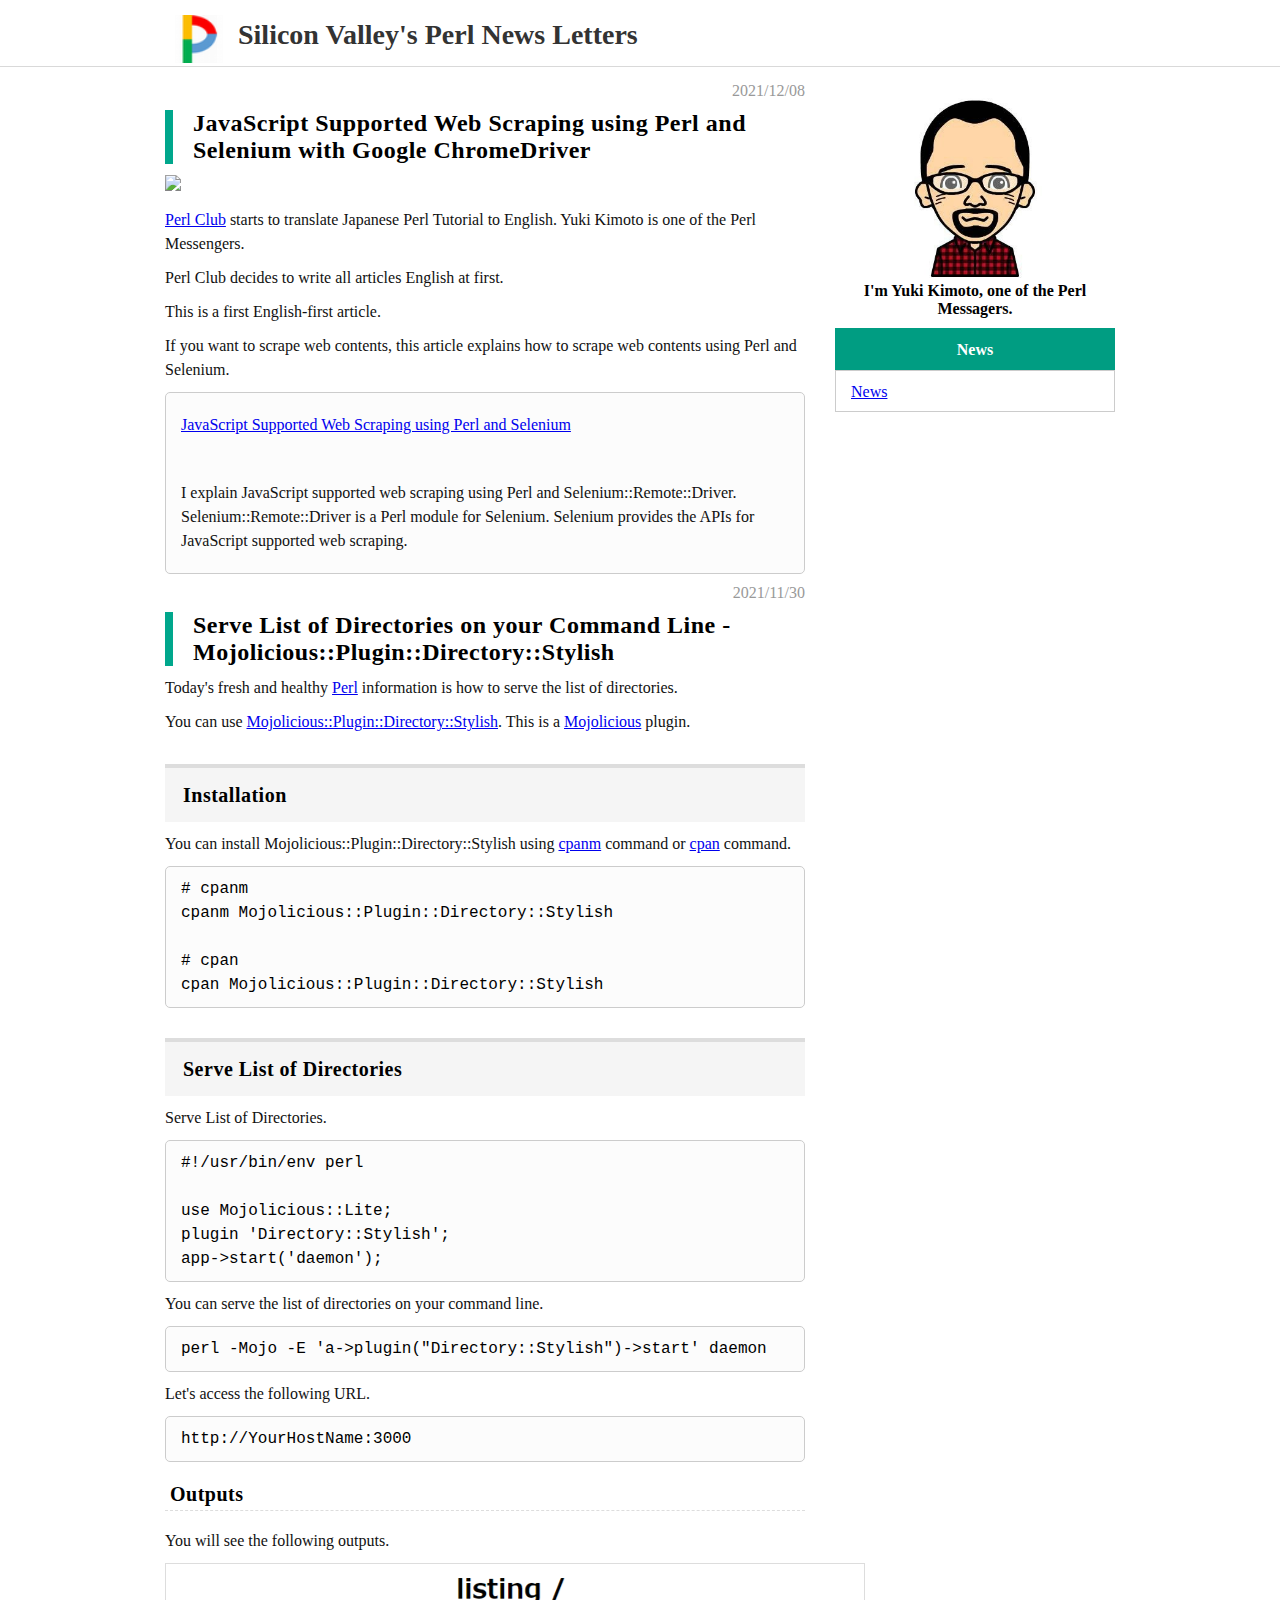
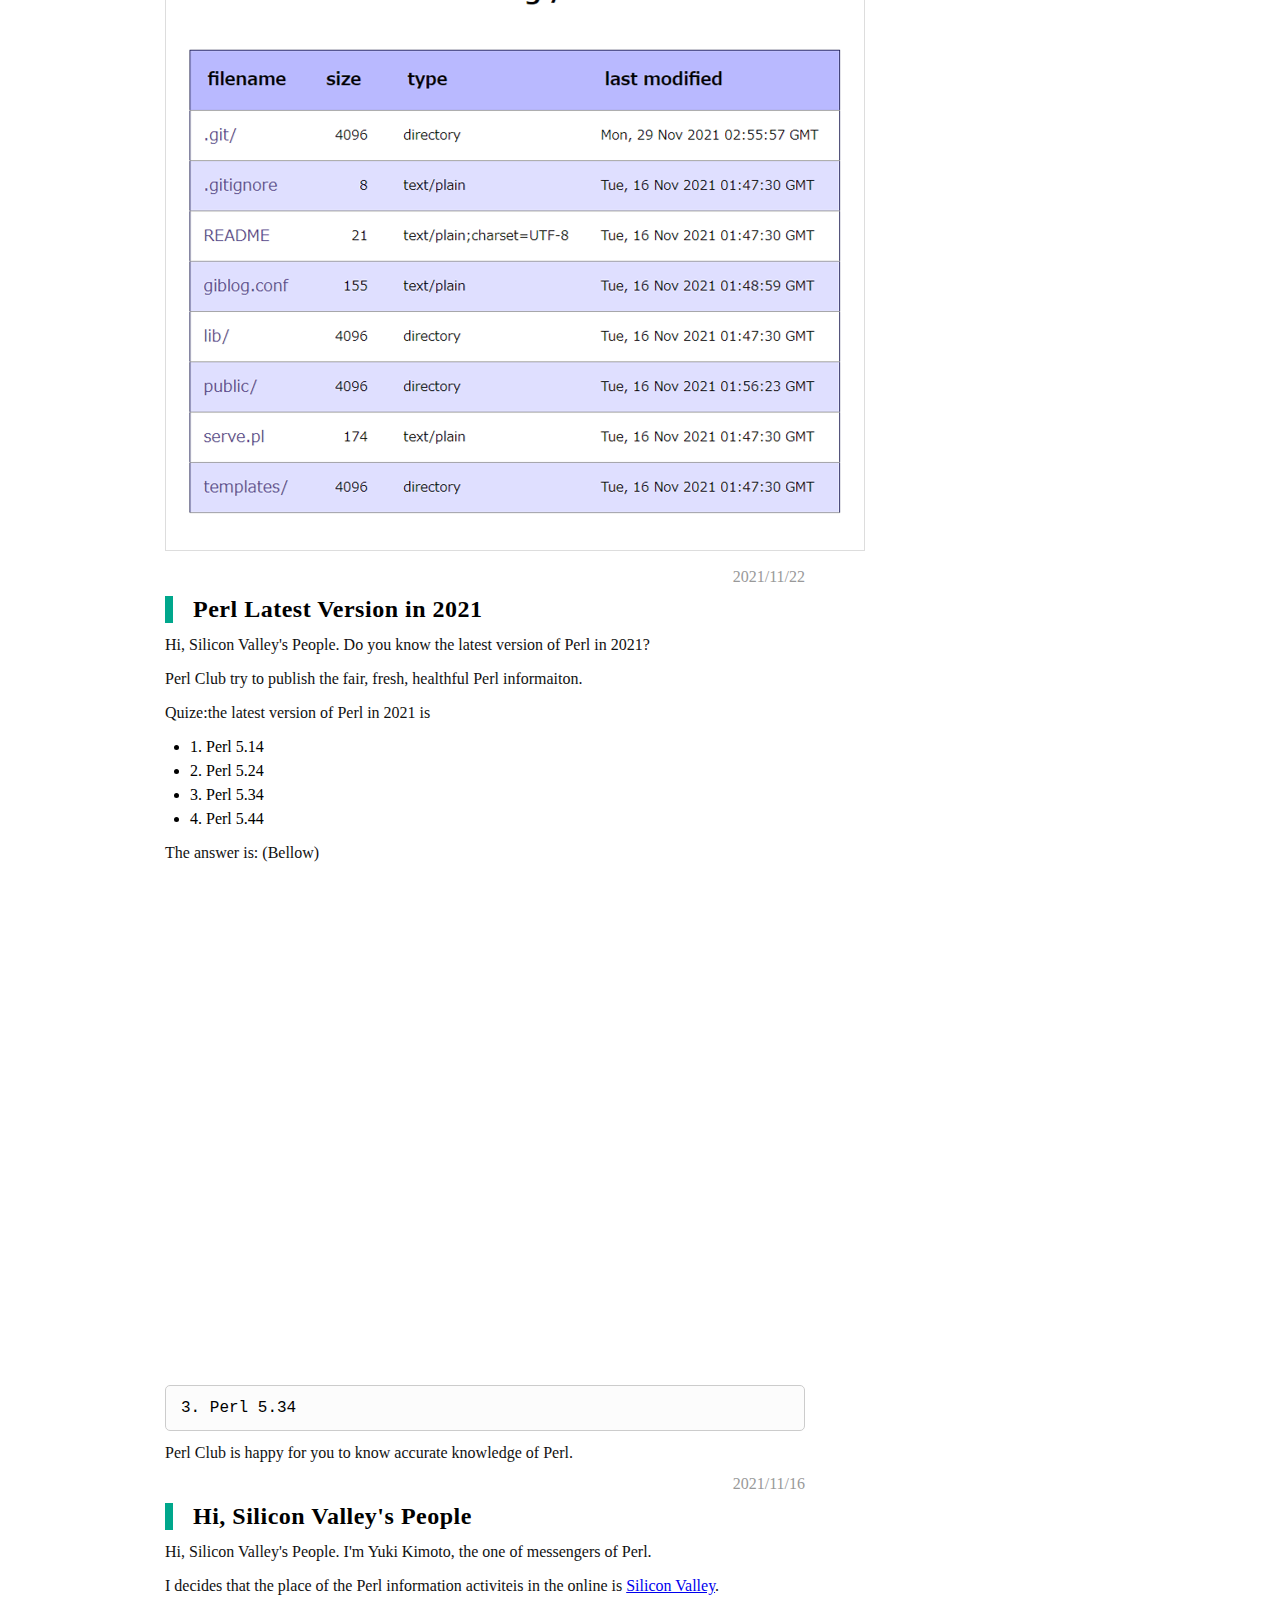
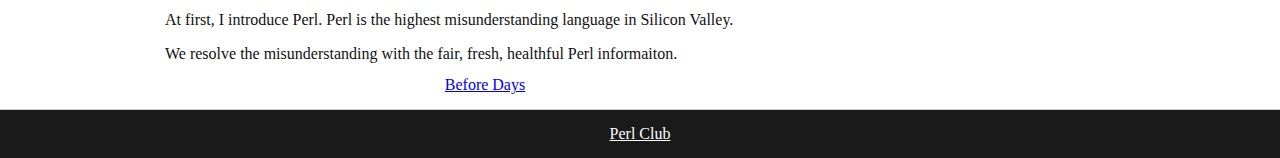
==== index.html @ 7b980358 ""Published by Giblog at 2021-12-08 11:29:55"" ====
<!DOCTYPE html>
<html>
  <head>
    <!-- meta -->
<meta charset="UTF-8">
<meta name="viewport" content="width=device-width,initial-scale=1.0,minimum-scale=1.0">
<link rel="icon" type="image/x-icon" href="/images/siliconvalley_logo.png">
<link rel="stylesheet" type="text/css" href="/css/common.css">

<!-- Global site tag (gtag.js) - Google Analytics -->
<script async src="https://www.googletagmanager.com/gtag/js?id=G-SDHRVPJTWN"></script>
<script>
  window.dataLayer = window.dataLayer || [];
  function gtag(){dataLayer.push(arguments);}
  gtag('js', new Date());

  gtag('config', 'G-SDHRVPJTWN');
</script>

<title>Silicon Valley's Perl News Letters</title>
<meta name="description" content="Site description">
  </head>
  <body>
    <div class="container">
      <div class="header">
        <!-- header -->
<div class="main">
  <h1>
    <a href="/">Silicon Valley's Perl News Letters</a>
  </h1>
</div>

      </div>
      <div class="main">
        <div class="content">
          <div class="entry">
  <div class="top">
    
  </div>
  <div class="middle">
    <div class="day">2021/12/08</div>
<h2><a href="/blog/20211208112204.html">JavaScript Supported Web Scraping using Perl and Selenium with Google ChromeDriver</a></h2>
<p>
  <img src="https://perlclub.net/images/corporate/perl_club_company_logo.png">
</p>
<p>
  <a href="https://perlclub.net/en">Perl Club</a> starts to translate Japanese Perl Tutorial to English. Yuki Kimoto is one of the Perl Messengers.
</p>
<p>
  Perl Club decides to write all articles English at first.
</p>
<p>
  This is a first English-first article. 
</p>
<p>
  If you want to scrape web contents, this article explains how to scrape web contents using Perl and Selenium.
</p>
<blockquote>
<p>
  <a href="https://en.perlzemi.com/blog/20211119124656.html">JavaScript Supported Web Scraping using Perl and Selenium</a>
</p>
<p>
  <br>
</p>
<p>
  I explain JavaScript supported web scraping using Perl and Selenium::Remote::Driver. Selenium::Remote::Driver is a Perl module for Selenium. Selenium provides the APIs for JavaScript supported web scraping.
</p>
</blockquote>


  </div>
  <div class="bottom">
    
  </div>
</div>

<div class="entry">
  <div class="top">
    
  </div>
  <div class="middle">
    <div class="day">2021/11/30</div>
<h2><a href="/blog/20211130104741.html">Serve List of Directories on your Command Line - Mojolicious::Plugin::Directory::Stylish</a></h2>
<p>
  Today's fresh and healthy <a href="https://en.perlzemi.com">Perl</a> information is how to serve the list of directories.
</p>
<p>
  You can use <a href="https://metacpan.org/pod/Mojolicious::Plugin::Directory::Stylish">Mojolicious::Plugin::Directory::Stylish</a>. This is a <a href="https://en.mojolicious.perlzemi.com/">Mojolicious</a> plugin.
</p>
<h3>Installation</h3>
<p>
  You can install Mojolicious::Plugin::Directory::Stylish using <a href="https://en.perlzemi.com/blog/20101027127859.html">cpanm</a> command or <a href="https://en.perlzemi.com/blog/20100504127089.html">cpan</a> command.
</p>
<pre>
# cpanm
cpanm Mojolicious::Plugin::Directory::Stylish

# cpan
cpan Mojolicious::Plugin::Directory::Stylish
</pre>
<h3>Serve List of Directories</h3>
<p>
  Serve List of Directories.
</p>
<pre>
#!/usr/bin/env perl

use Mojolicious::Lite;
plugin 'Directory::Stylish';
app-&gt;start('daemon');
</pre>
<p>
  You can serve the list of directories on your command line.
</p>
<pre>
perl -Mojo -E 'a-&gt;plugin("Directory::Stylish")-&gt;start' daemon
</pre>
<p>
  Let's access the following URL.
</p>
<pre>
http://YourHostName:3000
</pre>
<h4>Outputs</h4>
<p>
  You will see the following outputs.
</p>
<p>
  <img src="/images/mojolicious_plugin_directory_stylish.png" style="border:1px solid #ddd">
</p>


  </div>
  <div class="bottom">
    
  </div>
</div>

<div class="entry">
  <div class="top">
    
  </div>
  <div class="middle">
    <div class="day">2021/11/22</div>
<h2><a href="/blog/20211122154818.html">Perl Latest Version in 2021</a></h2>
<p>
  Hi, Silicon Valley's People. Do you know the latest version of Perl in 2021?
</p>
<p>
  Perl Club try to publish the fair, fresh, healthful Perl informaiton.
</p>
<p>
  Quize:the latest version of Perl in 2021 is
</p>
<ul>
  <li>1. Perl 5.14</li>
  <li>2. Perl 5.24</li>
  <li>3. Perl 5.34</li>
  <li>4. Perl 5.44</li>
</ul>
<p>
  The answer is: (Bellow)
</p>
<div style="height:500px">
</div>
<pre>
3. Perl 5.34
</pre>
<p>
  Perl Club is happy for you to know accurate knowledge of Perl.
</p>


  </div>
  <div class="bottom">
    
  </div>
</div>

<div class="entry">
  <div class="top">
    
  </div>
  <div class="middle">
    <div class="day">2021/11/16</div>
<h2><a href="/blog/20211116104914.html">Hi, Silicon Valley's People</a></h2>
<p>
  Hi, Silicon Valley's People. I'm Yuki Kimoto, the one of messengers of Perl.
</p>
<p>
  I decides that the place of the Perl information activiteis in the online is <a href="https://en.wikipedia.org/wiki/Silicon_Valley">Silicon Valley</a>.
</p>
<p>
  At first, I introduce Perl. Perl is the highest misunderstanding language in Silicon Valley.
</p>
<p>
  We resolve the misunderstanding with the fair, fresh, healthful Perl informaiton.
</p>


  </div>
  <div class="bottom">
    
  </div>
</div>

<div class="before-days"><a href="/list.html">Before Days</a></div>
        </div>
        <div class="side">
          <!-- side -->
<div style="text-align:center">
  <img src="/images/kimoto.jpg" style="width:180px;">
  <div style="font-weight:bold;margin-bottom:10px;">
    I'm Yuki Kimoto, one of the Perl Messagers.
  </div>
</div>

<div class="side_list">
  <div class="side_list_title">
    News
  </div>
  <ul>
    <li><a href="/list.html">News</a></li>
  </ul>
</div>


        </div>
      </div>
      <div class="footer">
        <div class="perlri_link">
  <a rel="nofollow" href="https://perlclub.net/en">Perl Club</a>
</div>

      </div>
    </div>
  </body>
</html>
---- css/common.css ----
/* Default settings */
  
  /* all */
  * {
    margin:0;
    padding:0;
    box-sizing: border-box;
    -webkit-text-size-adjust:100%;
  }
  a, a:visited {
    color:#0000EE;
  }
  
  /* header */
  .header {
    margin:0 auto;
    background:#fff;
    margin-bottom:15px;
    border-bottom:1px solid #D9D9D9;
  }
  
  /* footer */
  .footer {
    background:#1A1A1A;
    margin-top:15px;
    text-align:center;
    padding:15px 0;
    border-top:1px solid #ccc;
  }
  .footer a, .footer a:visited {
    color:white;
  }
  
  /* container */
  .container {
    background:#F2EFE;
  }
  
  /* main */
  .main {
    max-width:960px;
    width:100%;
    margin: 0 auto;
    padding:0 5px;
  }
  .main:after {
    content:"";
    display:block;
    clear:both;
  }
  
  /* content */
  .content {
    float:left;
    width:calc(100% - 280px - 30px);
  }
  
  /* entry */
  .entry {
    background:white;
    margin-bottom:10px;
  }
  .entry li {
    margin-left:25px;
    line-height:1.5;
  }
  
  /* side */
  .side {
    float:left;
    width:280px;
    margin-left:30px;
    padding-top:16px;
  }
  
  /* tags */
  h1 {
    max-width:1020px;
    width:100%;
    font-size:28px;
    padding:19px 10px 15px 73px;
    background:url(/images/siliconvalley_logo.png) no-repeat 10px 15px;
    background-size:48px;
  }
  h1 a, h1 a:visited {
    color:white;
    text-decoration:none;
    color:#333;
  }
  h2 {
    font-size:24px;
    margin:10px 0;
    padding-left:20px;
    letter-spacing:0.5px;
    border-left:8px solid #00A78C;
  }
  h2 a, h2 a:visited {
    text-decoration:none;
    color:#000;
  }
  h3 {
    font-size:20px;
    border-top:4px solid #ddd;
    padding:16px 0px 15px 18px;
    letter-spacing:0.5px;
    margin:15px 0 10px 0;
    background:#F5F5F5;
    margin-top:30px;
  }
  h4 {
    font-size:20px;
    font-weight:bold;
    padding:6px 0px 4px 5px;
    letter-spacing:0.5px;
    margin:15px 0 18px 0;
    border-bottom:dashed 1px #ddd;
  }
  p {
    font-size:16px;
    color:#111;
    margin:10px 0;
    line-height:1.5;
  }
  pre {
    font-size:16px;
    background:#FCFCFC;
    border:1px solid #CCCCCC;
    border-radius:5px;
    padding:10px 15px;
    margin:10px 0;
    line-height:1.5;
    white-space:pre-wrap;
  }
  blockquote {
    font-size:16px;
    background:#FCFCFC;
    border:1px solid #CCCCCC;
    border-radius:5px;
    padding:10px 15px;
    margin:10px 0;
    line-height:1.5;
  }

  table {
    border-collapse: collapse;
    margin-left:15px;
  }

  table th {
    border:1px solid #ddd;
    padding:7px;
    background:#eee;
    font-weight:bold;
  }

  table td {
    border:1px solid #ddd;
    padding:7px;
  }
  
  /* advanced */
  .day {
    text-align:right;
    color:#999;
  }
  .before-days {
    text-align:center;
  }
  .side_list {
    margin-bottom:30px;
  }
  .side_list_title {
    background:#009D82;
    color:white;
    font-weight:bold;
    padding: 12px 0px 10px 0px;
    text-align:center;
    border:1px solid #009D82;
  }
  .side_list ul {
    border:1px solid #ccc;
  }
  .side_list li {
    list-style:none;
    background:white;
    border-bottom:1px solid #E5E5E5;
    padding:12px 0px 10px 15px;
  }
  .side li:last-child {
    border-bottom:none;
  }

/* Tablet and Smart phone */
@media only screen and (max-width:960px) {
  .content {
    float:none;
    width:97%;
    margin:0 auto;
    margin-bottom:15px;
  }
  .side {
    float:none;
    width:97%;
    margin:0 auto;
  }
}
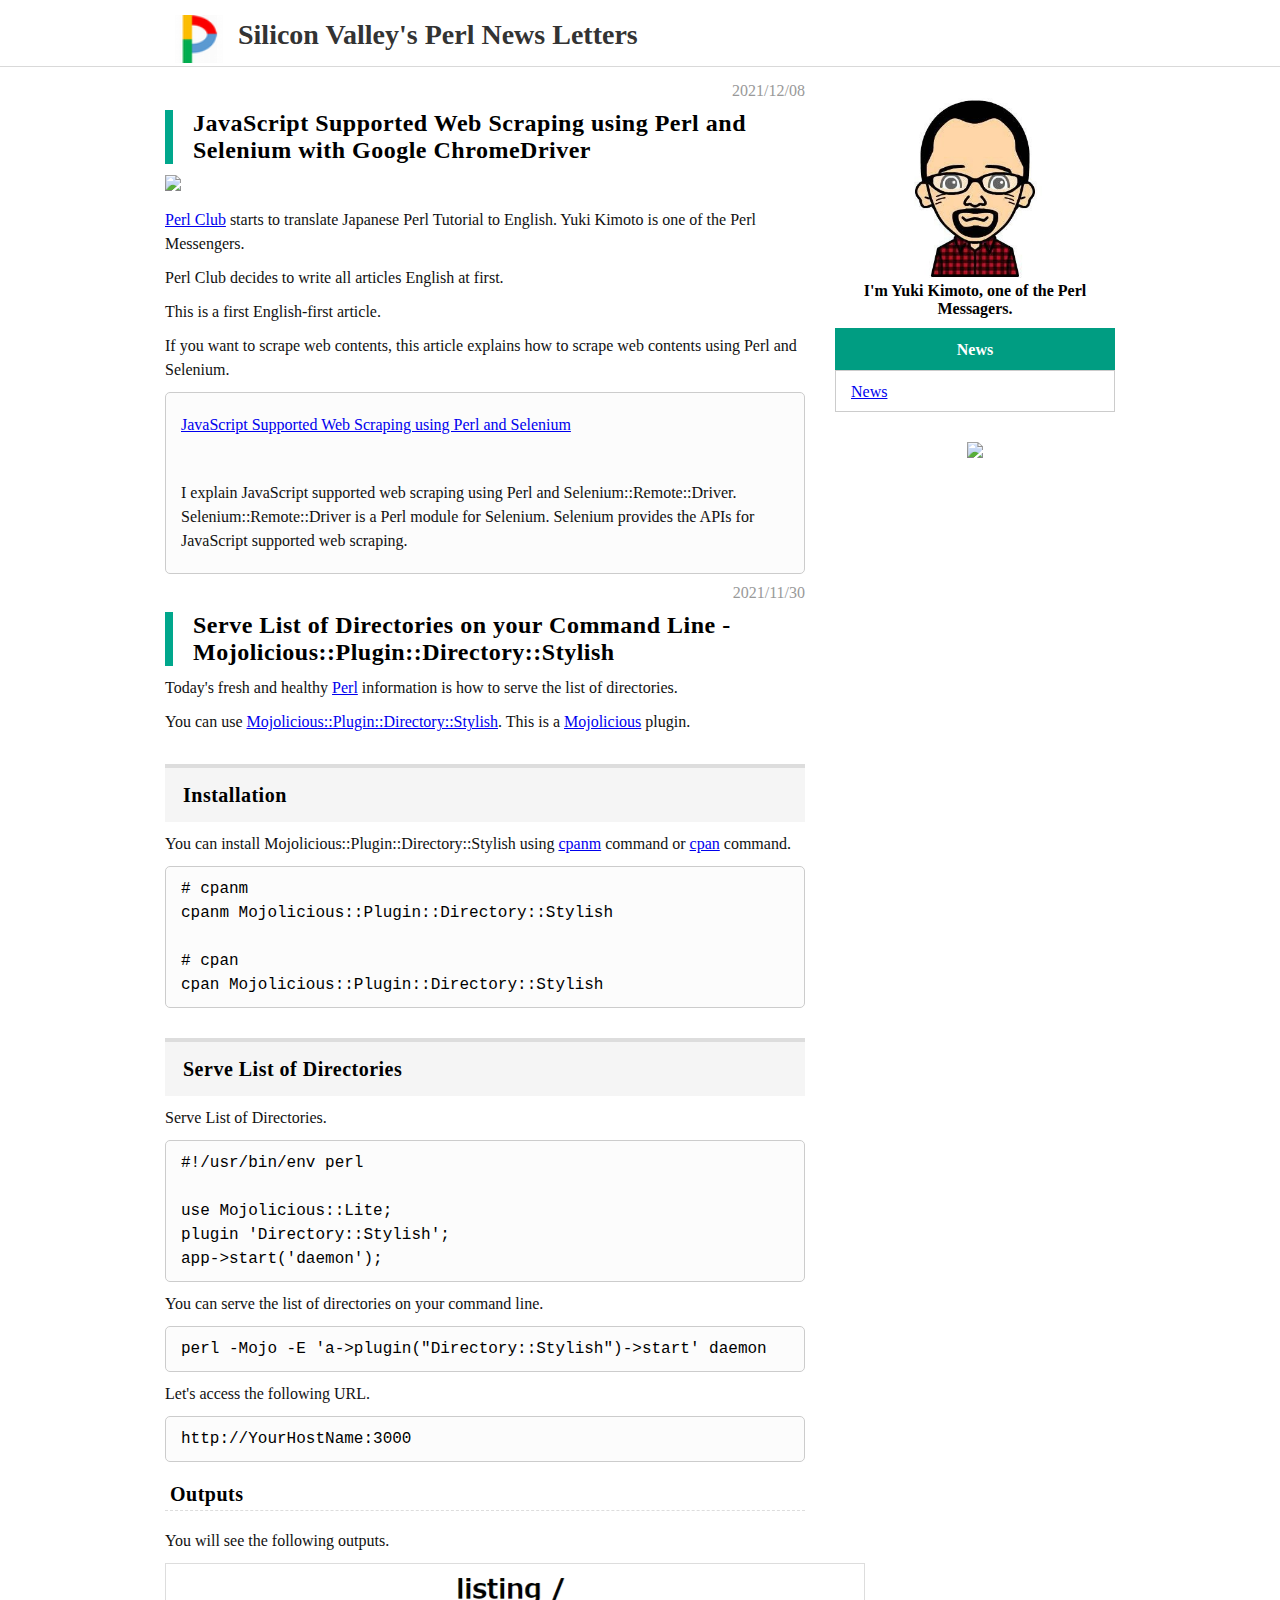
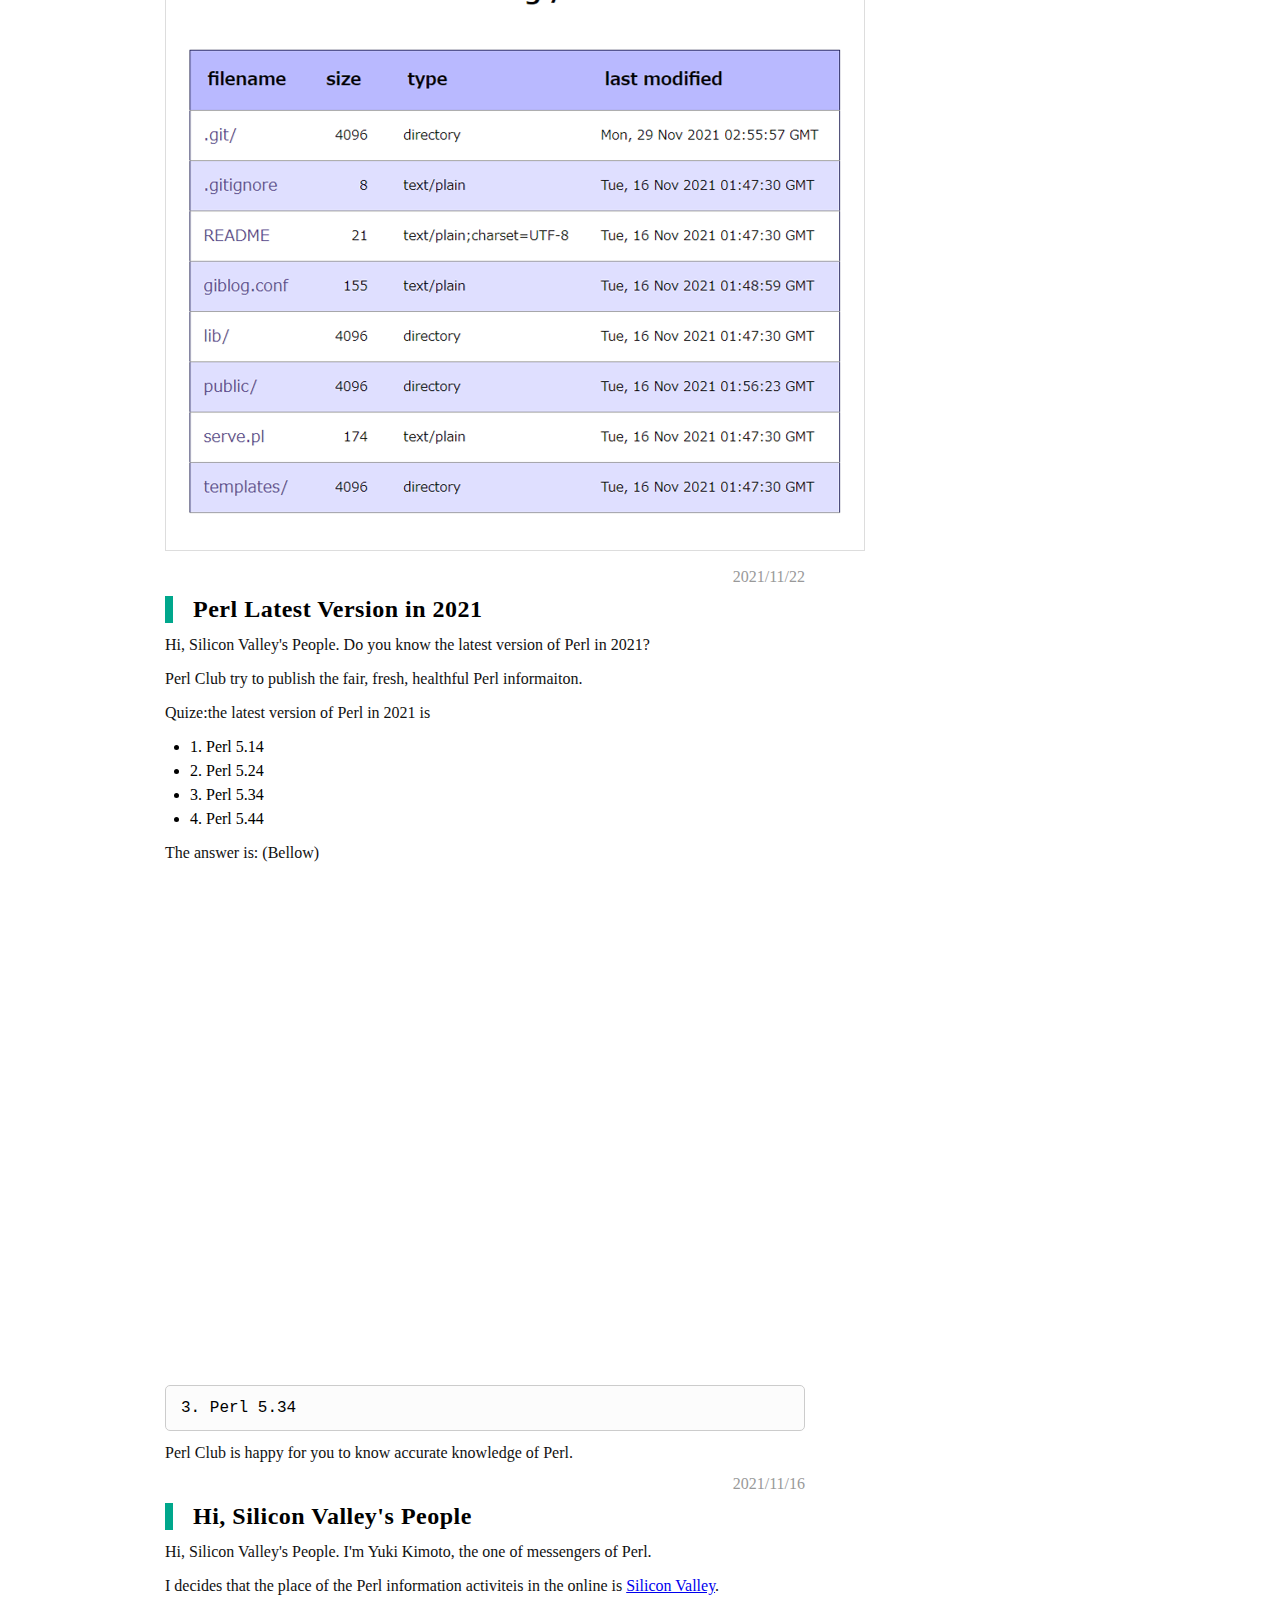
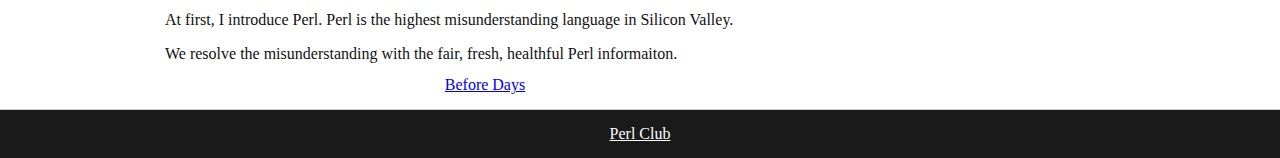
==== commit 2a2f4279: ""Published by Giblog at 2021-12-08 11:34:55"" ====
--- a/index.html
+++ b/index.html
@@ -224,6 +224,11 @@
   </ul>
 </div>
 
+<div style="text-align:center">
+  <div>
+    <a href="https://perlclub.net/en"><img src="https://perlclub.net/images/corporate/perl_club_company_logo.png"></a>
+  </div>
+</div>
 
         </div>
       </div>
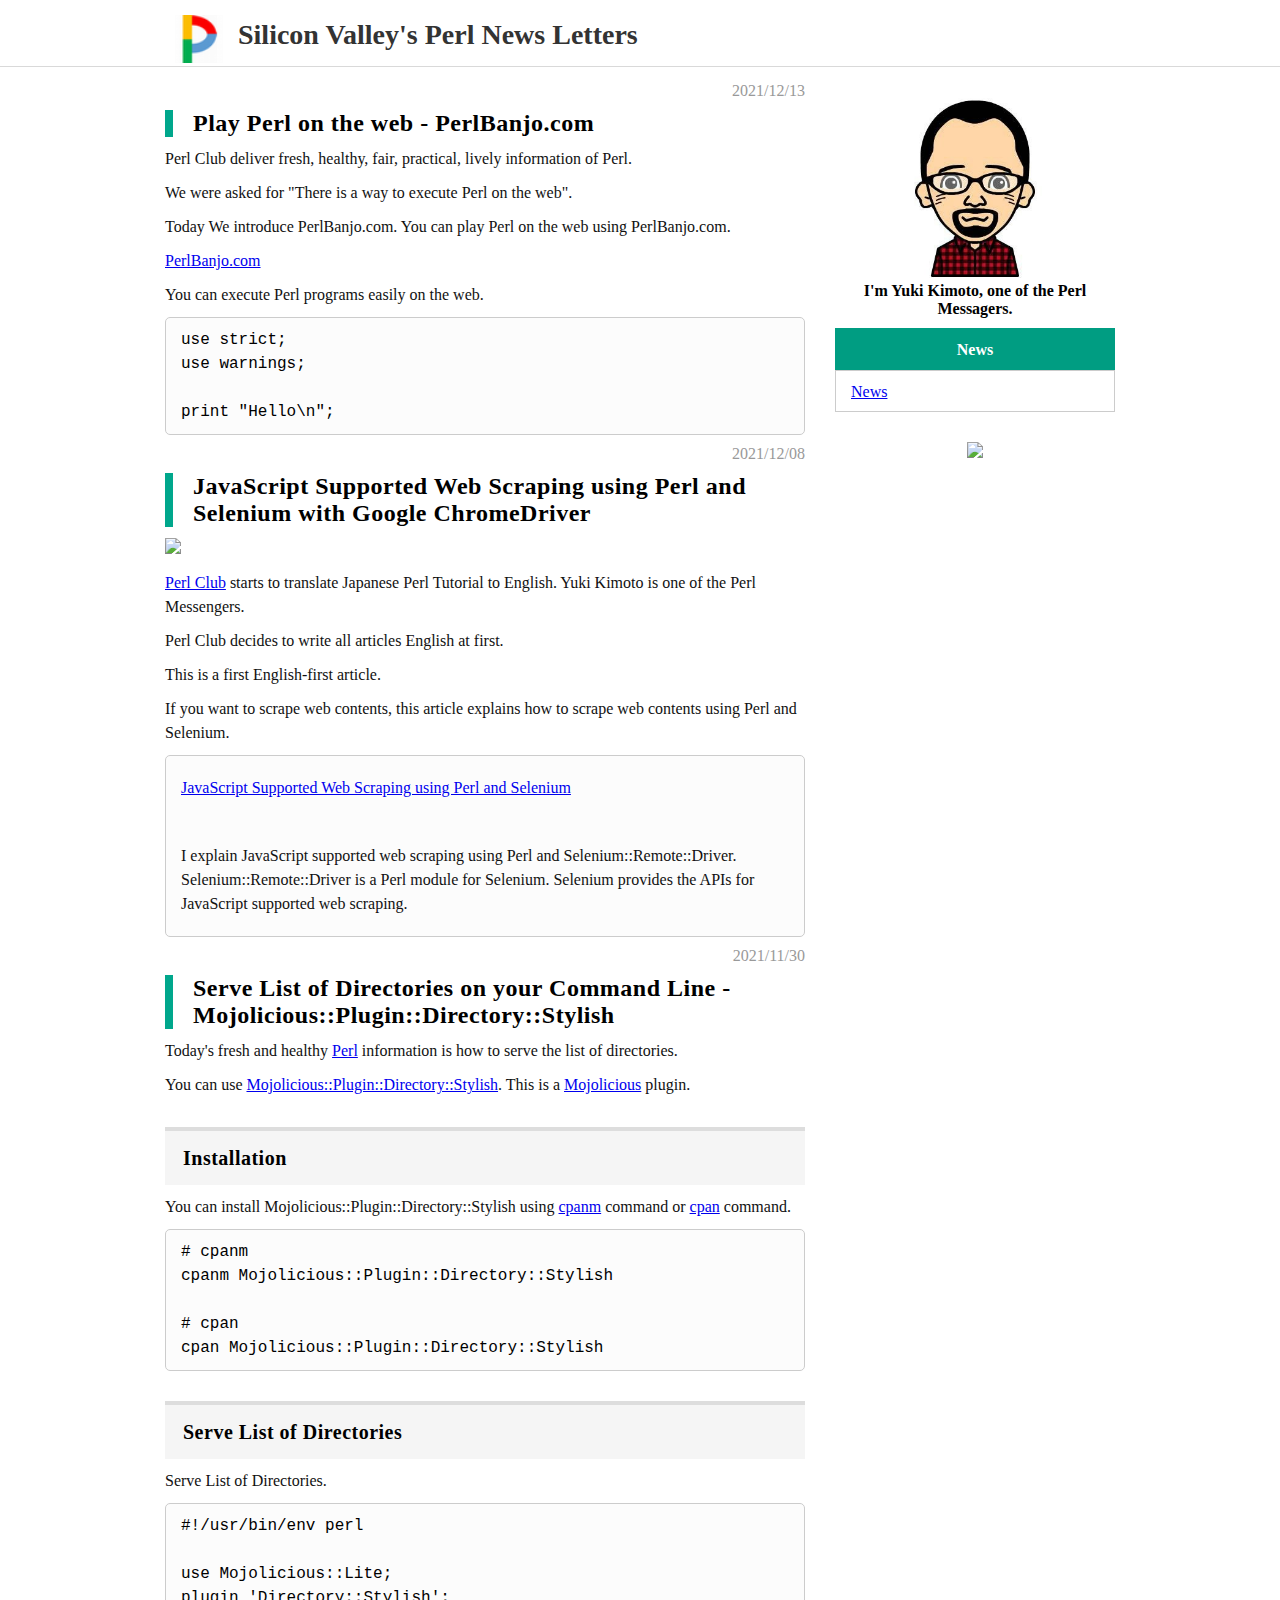
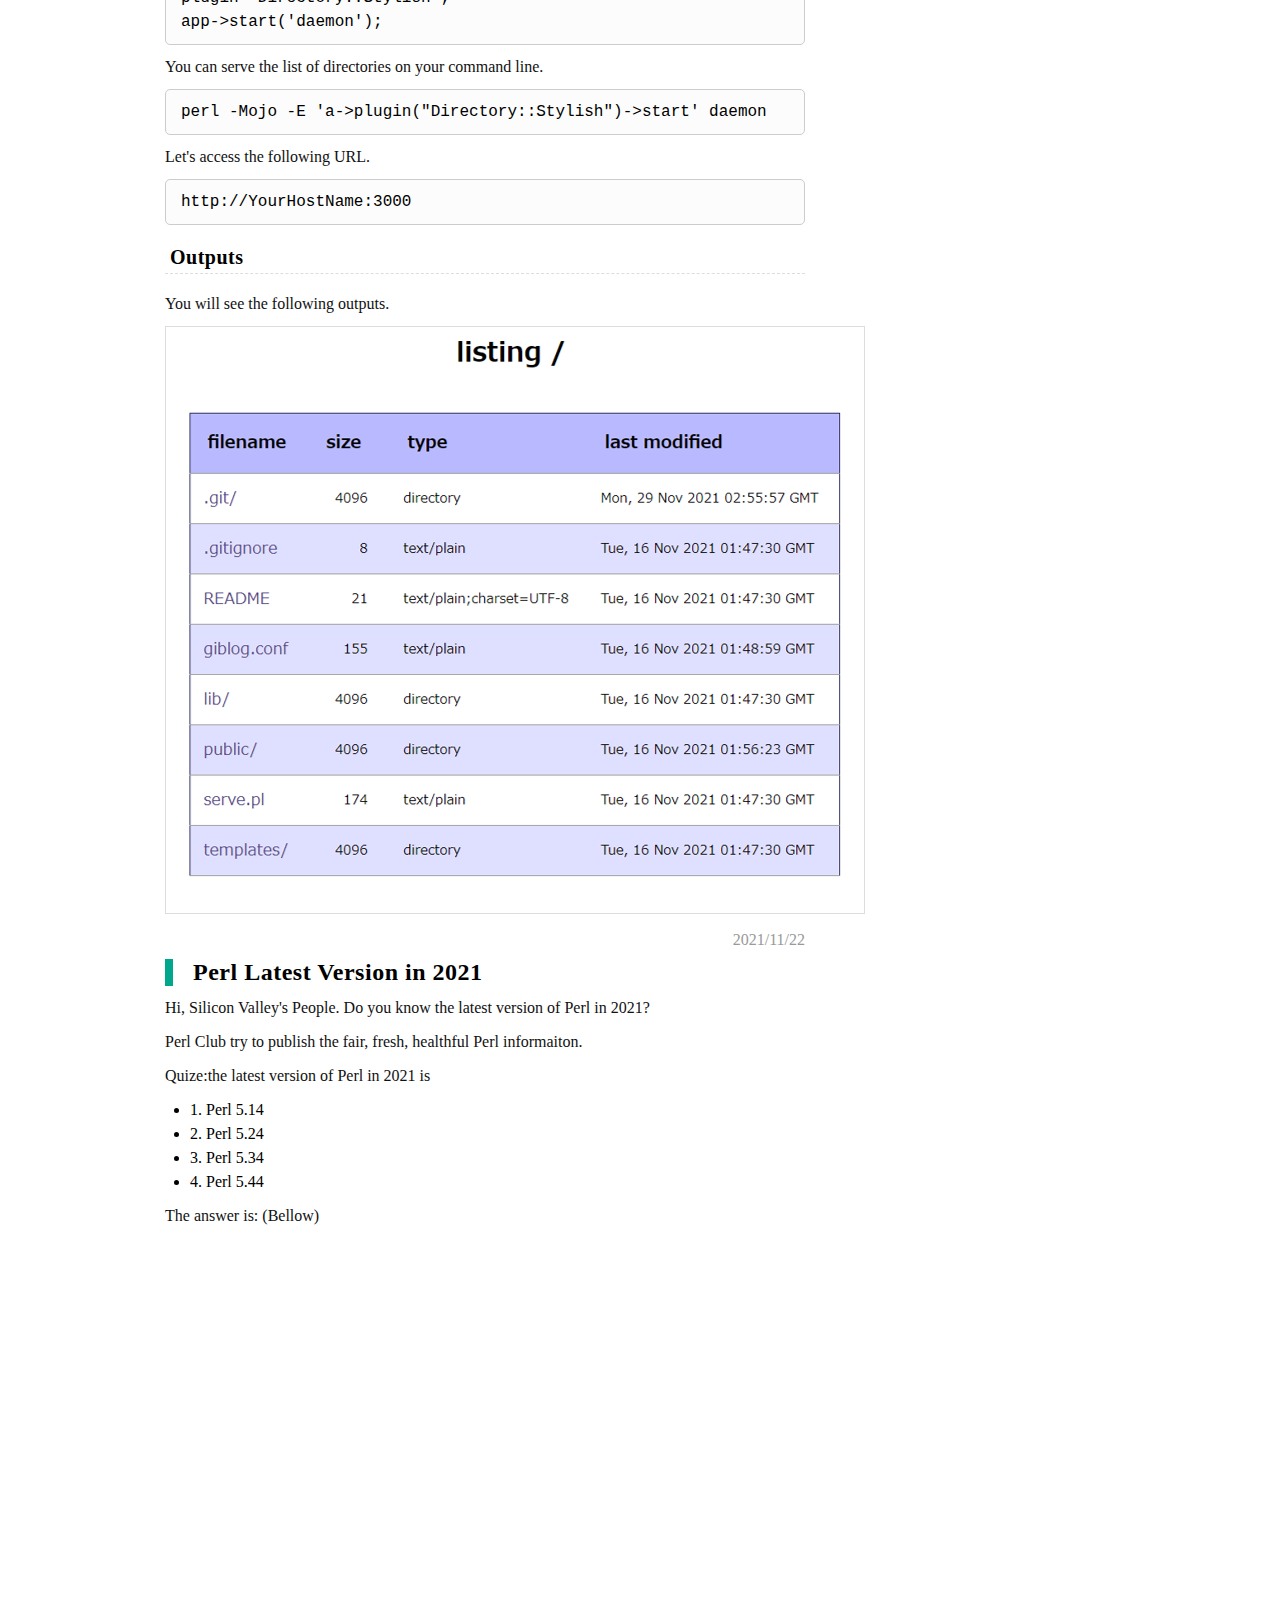
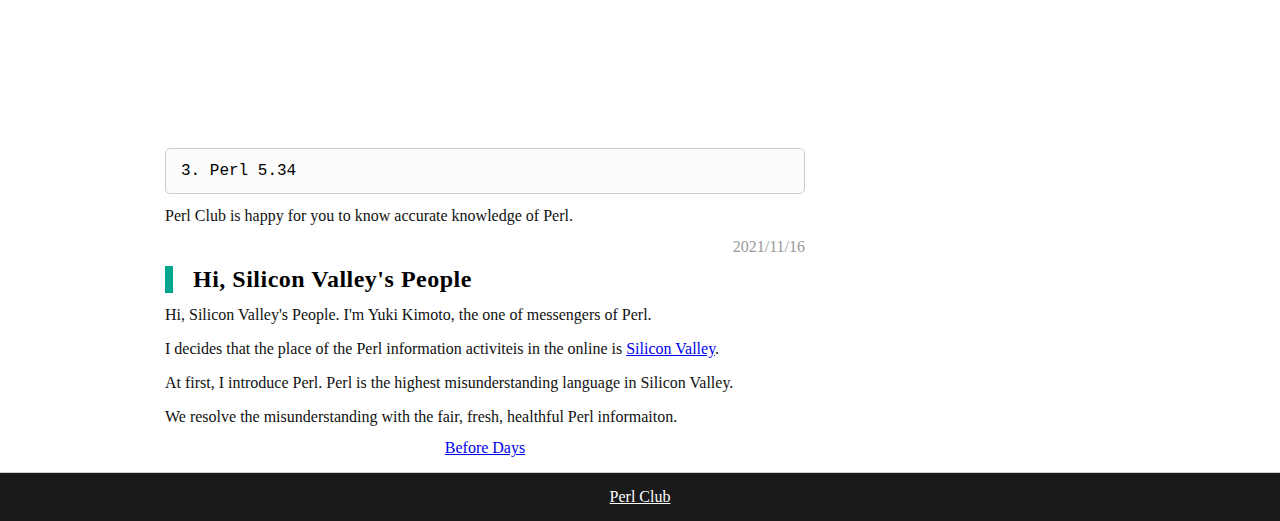
==== commit 0d322cfa: ""Published by Giblog at 2021-12-13 14:08:04"" ====
--- a/index.html
+++ b/index.html
@@ -38,6 +38,42 @@
     
   </div>
   <div class="middle">
+    <div class="day">2021/12/13</div>
+<h2><a href="/blog/20211213135901.html">Play Perl on the web - PerlBanjo.com</a></h2>
+<p>
+  Perl Club deliver fresh, healthy, fair, practical, lively information of Perl.
+</p>
+<p>
+  We were asked for "There is a way to execute Perl on the web".
+</p>
+<p>
+  Today We introduce PerlBanjo.com. You can play Perl on the web using PerlBanjo.com.
+</p>
+<p>
+  <a href="https://perlbanjo.com/">PerlBanjo.com</a>
+</p>
+<p>
+  You can execute Perl programs easily on the web.
+</p>
+<pre>
+use strict;
+use warnings;
+
+print "Hello\n";
+</pre>
+
+
+  </div>
+  <div class="bottom">
+    
+  </div>
+</div>
+
+<div class="entry">
+  <div class="top">
+    
+  </div>
+  <div class="middle">
     <div class="day">2021/12/08</div>
 <h2><a href="/blog/20211208112204.html">JavaScript Supported Web Scraping using Perl and Selenium with Google ChromeDriver</a></h2>
 <p>
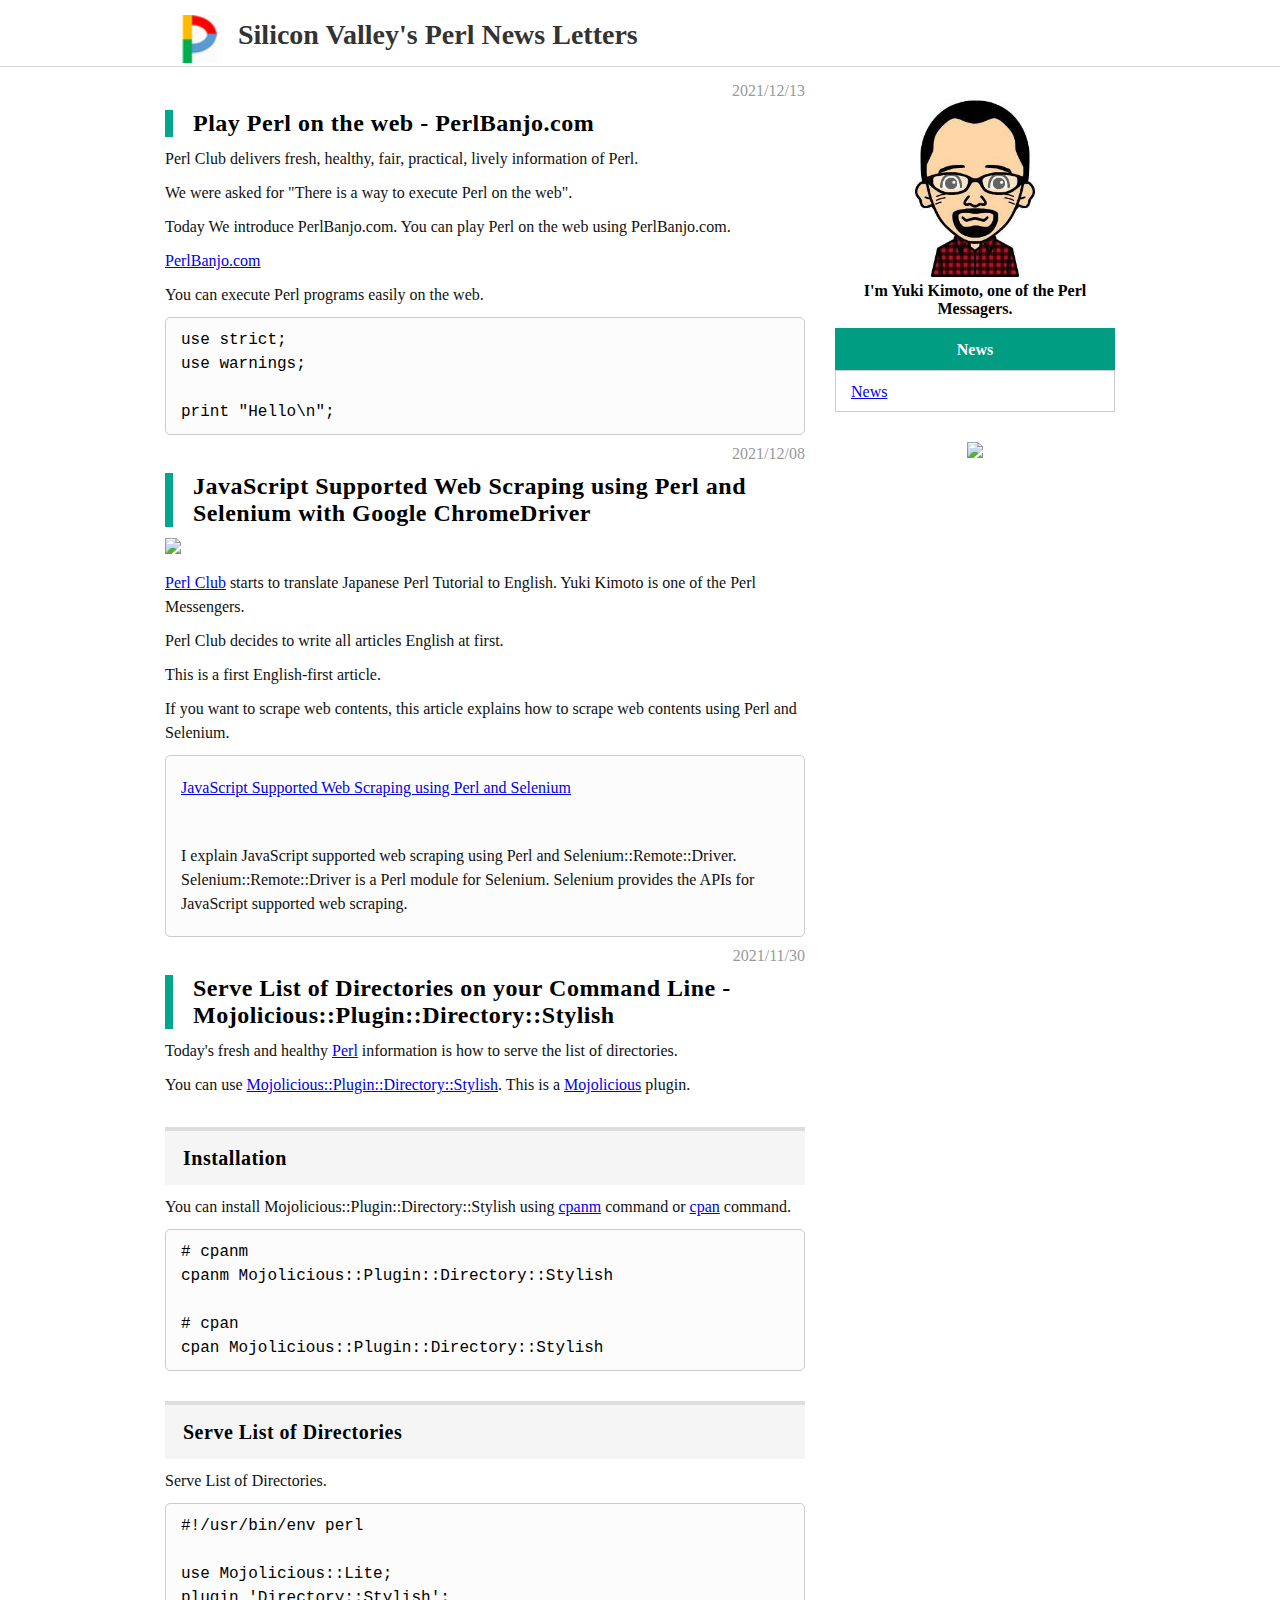
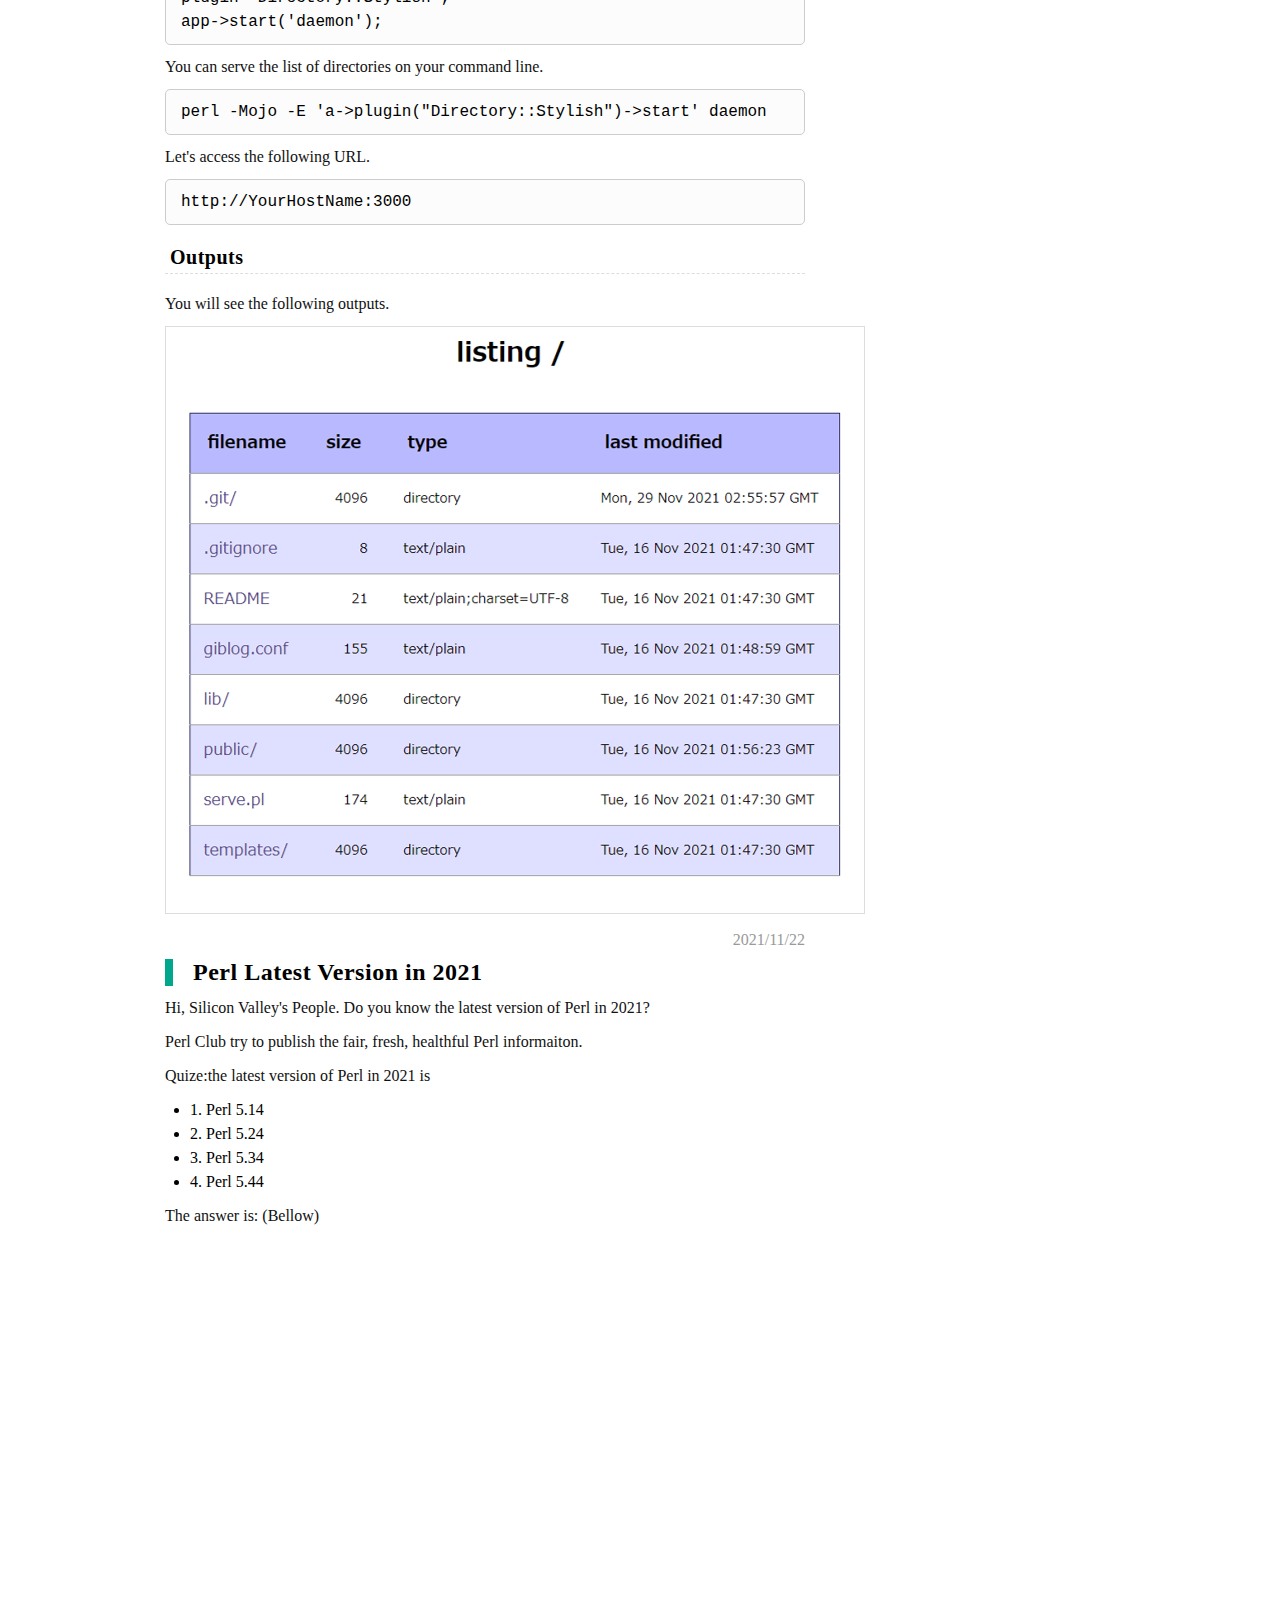
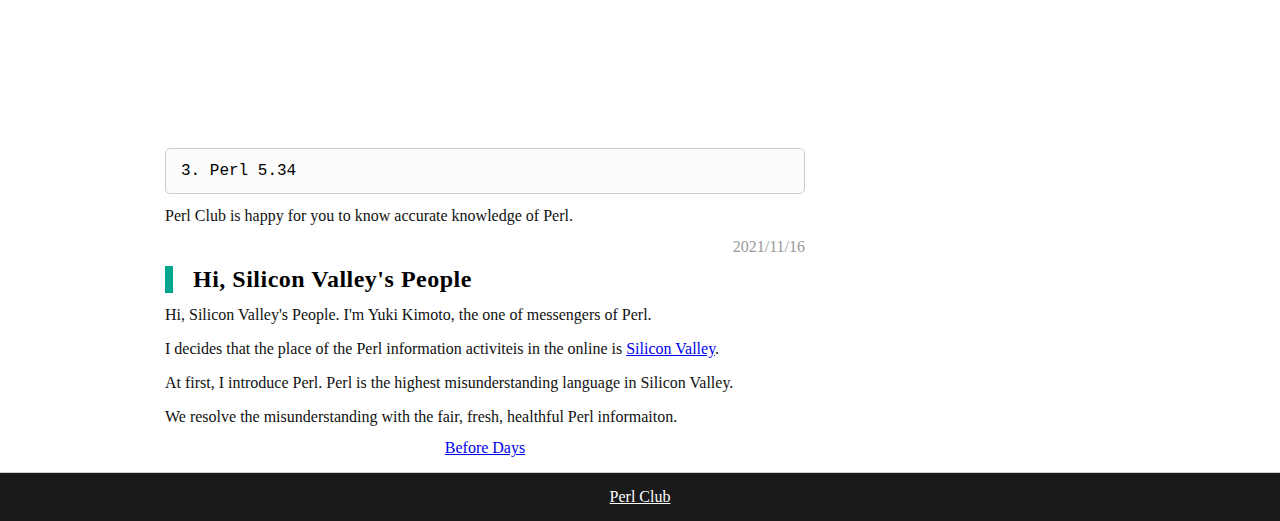
==== commit 01c2a8d1: ""Published by Giblog at 2021-12-13 14:08:45"" ====
--- a/index.html
+++ b/index.html
@@ -41,7 +41,7 @@
     <div class="day">2021/12/13</div>
 <h2><a href="/blog/20211213135901.html">Play Perl on the web - PerlBanjo.com</a></h2>
 <p>
-  Perl Club deliver fresh, healthy, fair, practical, lively information of Perl.
+  Perl Club delivers fresh, healthy, fair, practical, lively information of Perl.
 </p>
 <p>
   We were asked for "There is a way to execute Perl on the web".
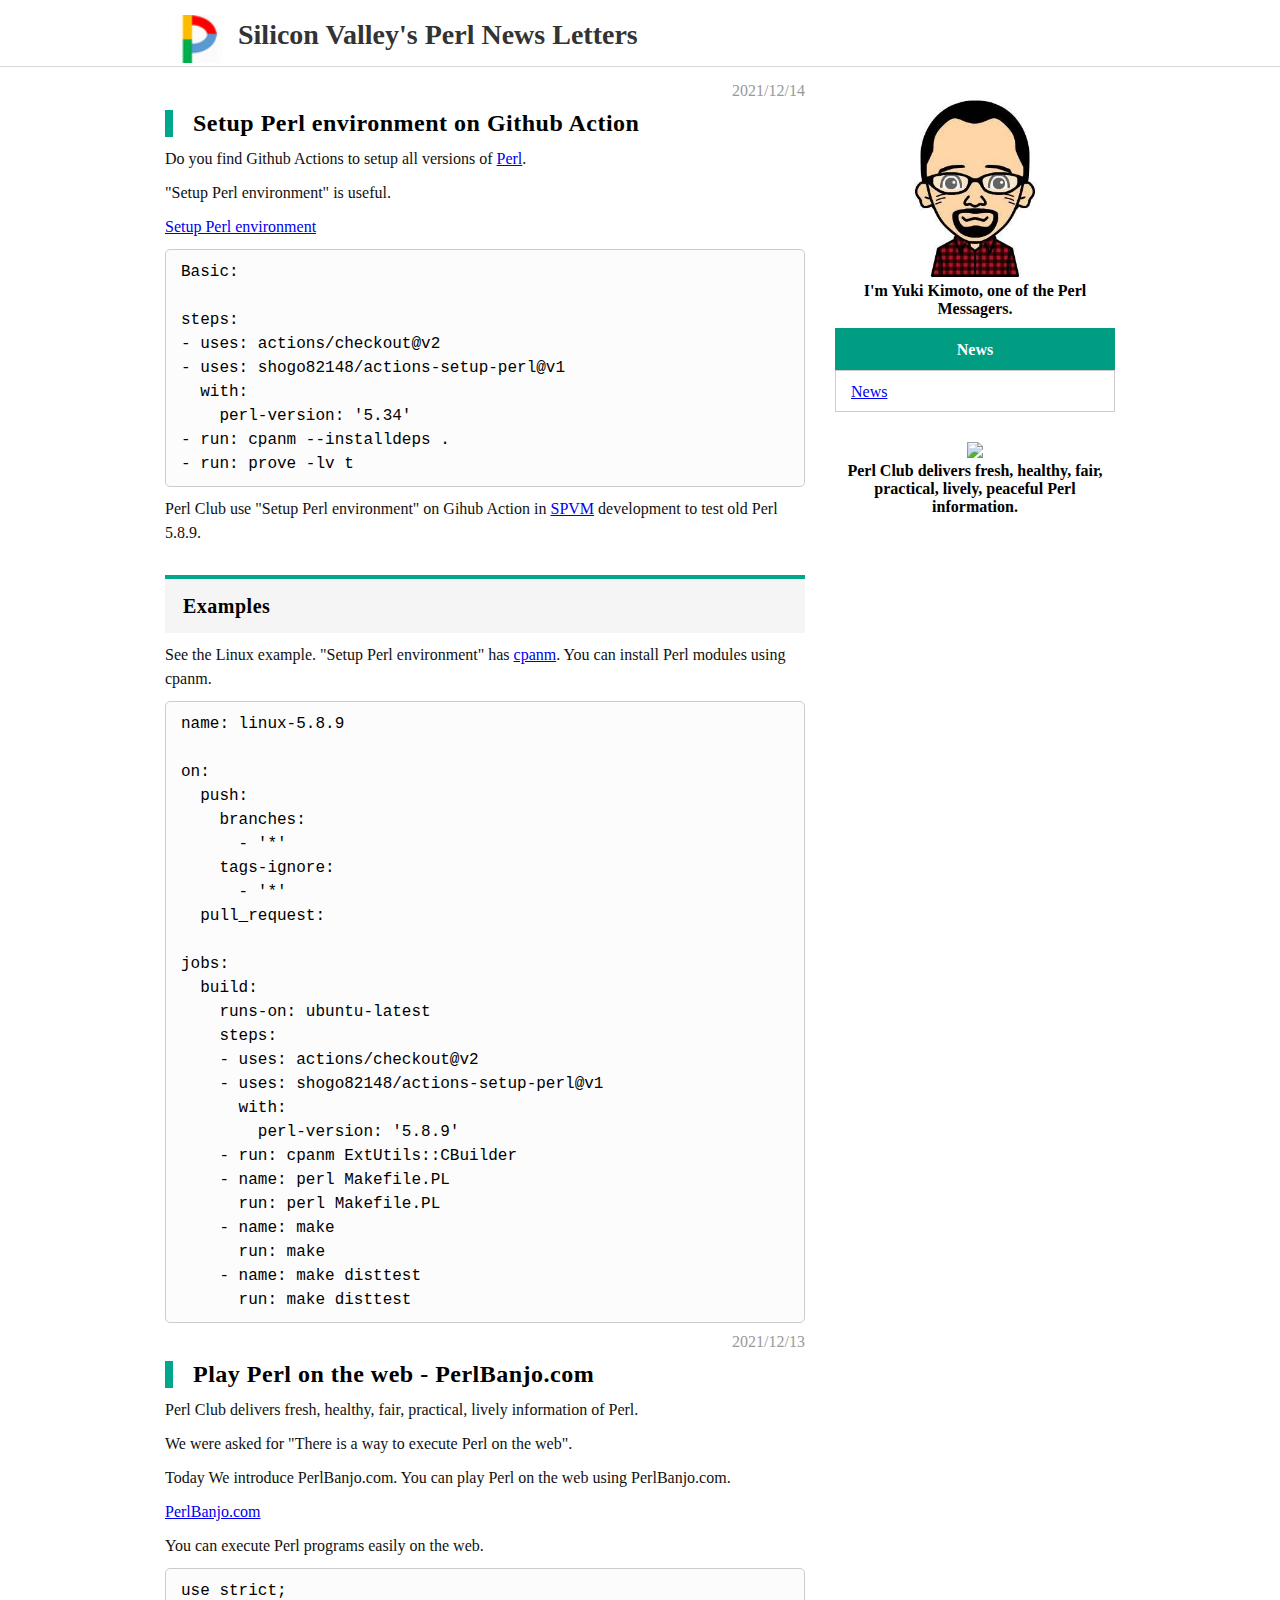
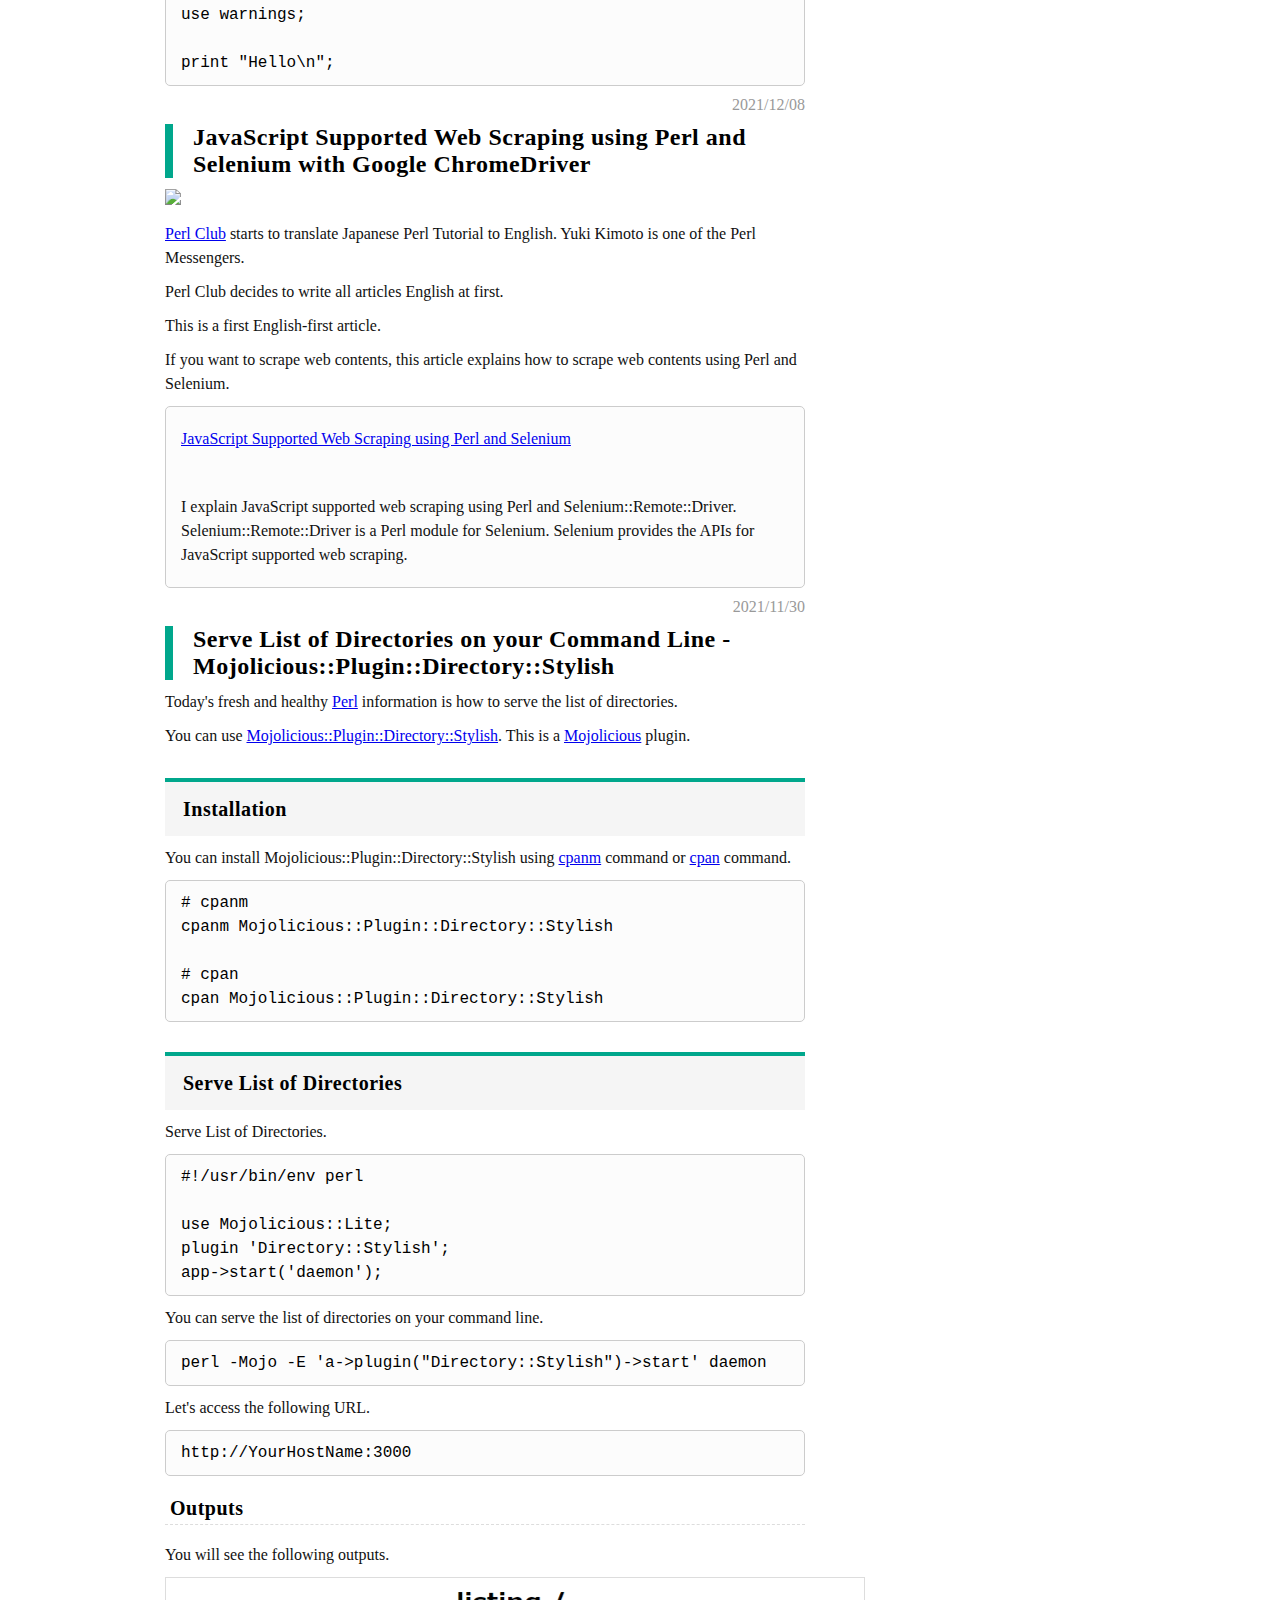
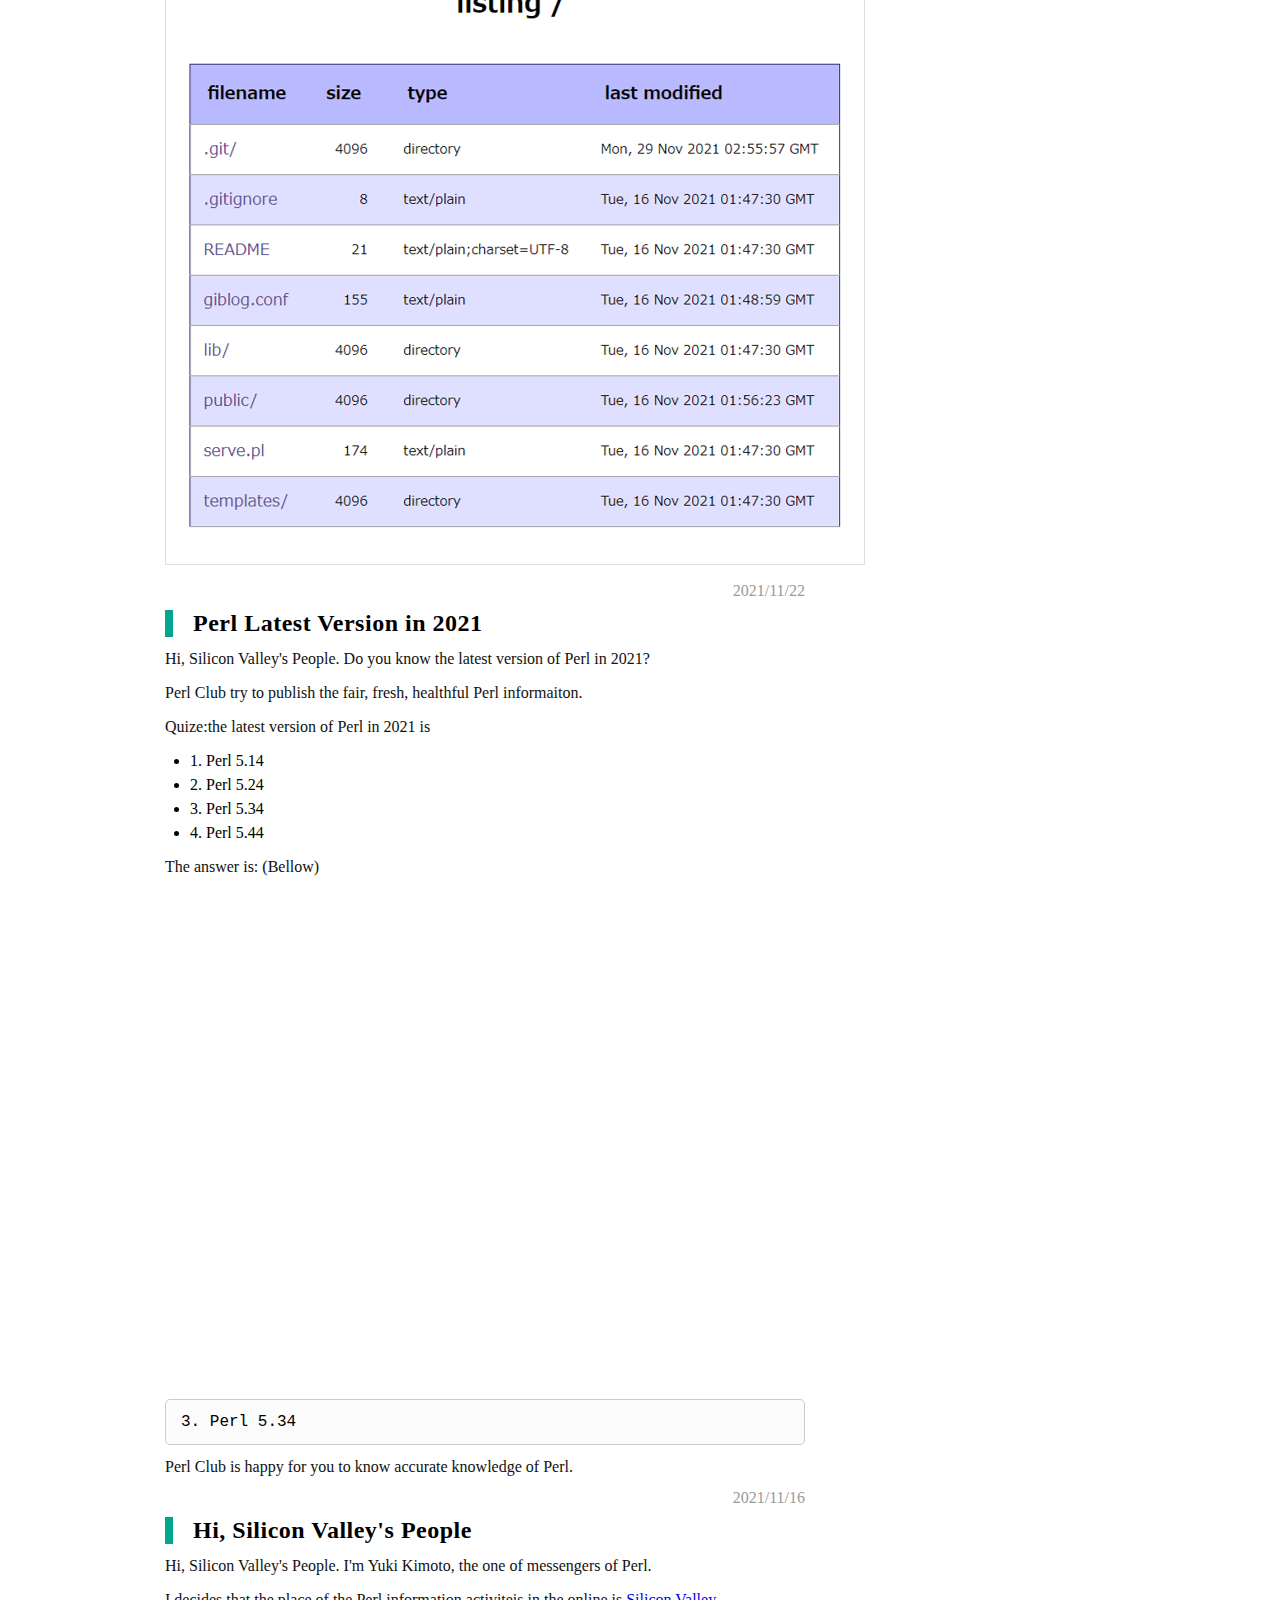
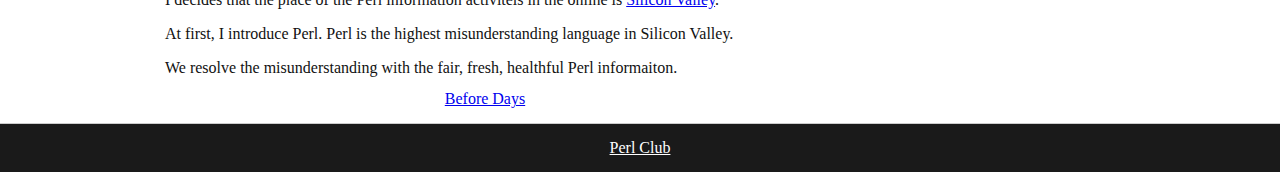
==== commit 96792fcf: ""Published by Giblog at 2021-12-14 12:06:35"" ====
--- a/index.html
+++ b/index.html
@@ -38,6 +38,75 @@
     
   </div>
   <div class="middle">
+    <div class="day">2021/12/14</div>
+<h2><a href="/blog/20211214114342.html">Setup Perl environment on Github Action</a></h2>
+<p>
+  Do you find Github Actions to setup all versions of <a href="https://en.perlzemi.com/">Perl</a>.
+</p>
+<p>
+  "Setup Perl environment" is useful.
+</p>
+<p>
+  <a href="https://github.com/marketplace/actions/setup-perl-environment">Setup Perl environment</a>
+</p>
+<pre>
+Basic:
+
+steps:
+- uses: actions/checkout@v2
+- uses: shogo82148/actions-setup-perl@v1
+  with:
+    perl-version: '5.34'
+- run: cpanm --installdeps .
+- run: prove -lv t
+</pre>
+<p>
+  Perl Club use "Setup Perl environment" on Gihub Action in <a href="https://github.com/yuki-kimoto/SPVM">SPVM</a> development to test old Perl 5.8.9.
+</p>
+<h3>Examples</h3>
+<p>
+  See the Linux example. "Setup Perl environment" has <a href="https://en.perlzemi.com/blog/20101027127859.html">cpanm</a>. You can install Perl modules using cpanm.
+</p>
+<pre>
+name: linux-5.8.9
+
+on:
+  push:
+    branches:
+      - '*'
+    tags-ignore:
+      - '*'
+  pull_request:
+
+jobs:
+  build:
+    runs-on: ubuntu-latest
+    steps:
+    - uses: actions/checkout@v2
+    - uses: shogo82148/actions-setup-perl@v1
+      with:
+        perl-version: '5.8.9'
+    - run: cpanm ExtUtils::CBuilder
+    - name: perl Makefile.PL
+      run: perl Makefile.PL
+    - name: make
+      run: make
+    - name: make disttest
+      run: make disttest
+</pre>
+
+
+  </div>
+  <div class="bottom">
+    
+  </div>
+</div>
+
+<div class="entry">
+  <div class="top">
+    
+  </div>
+  <div class="middle">
     <div class="day">2021/12/13</div>
 <h2><a href="/blog/20211213135901.html">Play Perl on the web - PerlBanjo.com</a></h2>
 <p>
@@ -264,6 +333,9 @@
   <div>
     <a href="https://perlclub.net/en"><img src="https://perlclub.net/images/corporate/perl_club_company_logo.png"></a>
   </div>
+  <div>
+    <b>Perl Club delivers fresh, healthy, fair, practical, lively, peaceful Perl information.</b>
+  </div>
 </div>
 
         </div>
--- a/css/common.css
+++ b/css/common.css
@@ -100,7 +100,7 @@
   }
   h3 {
     font-size:20px;
-    border-top:4px solid #ddd;
+    border-top:4px solid #00A78C;
     padding:16px 0px 15px 18px;
     letter-spacing:0.5px;
     margin:15px 0 10px 0;
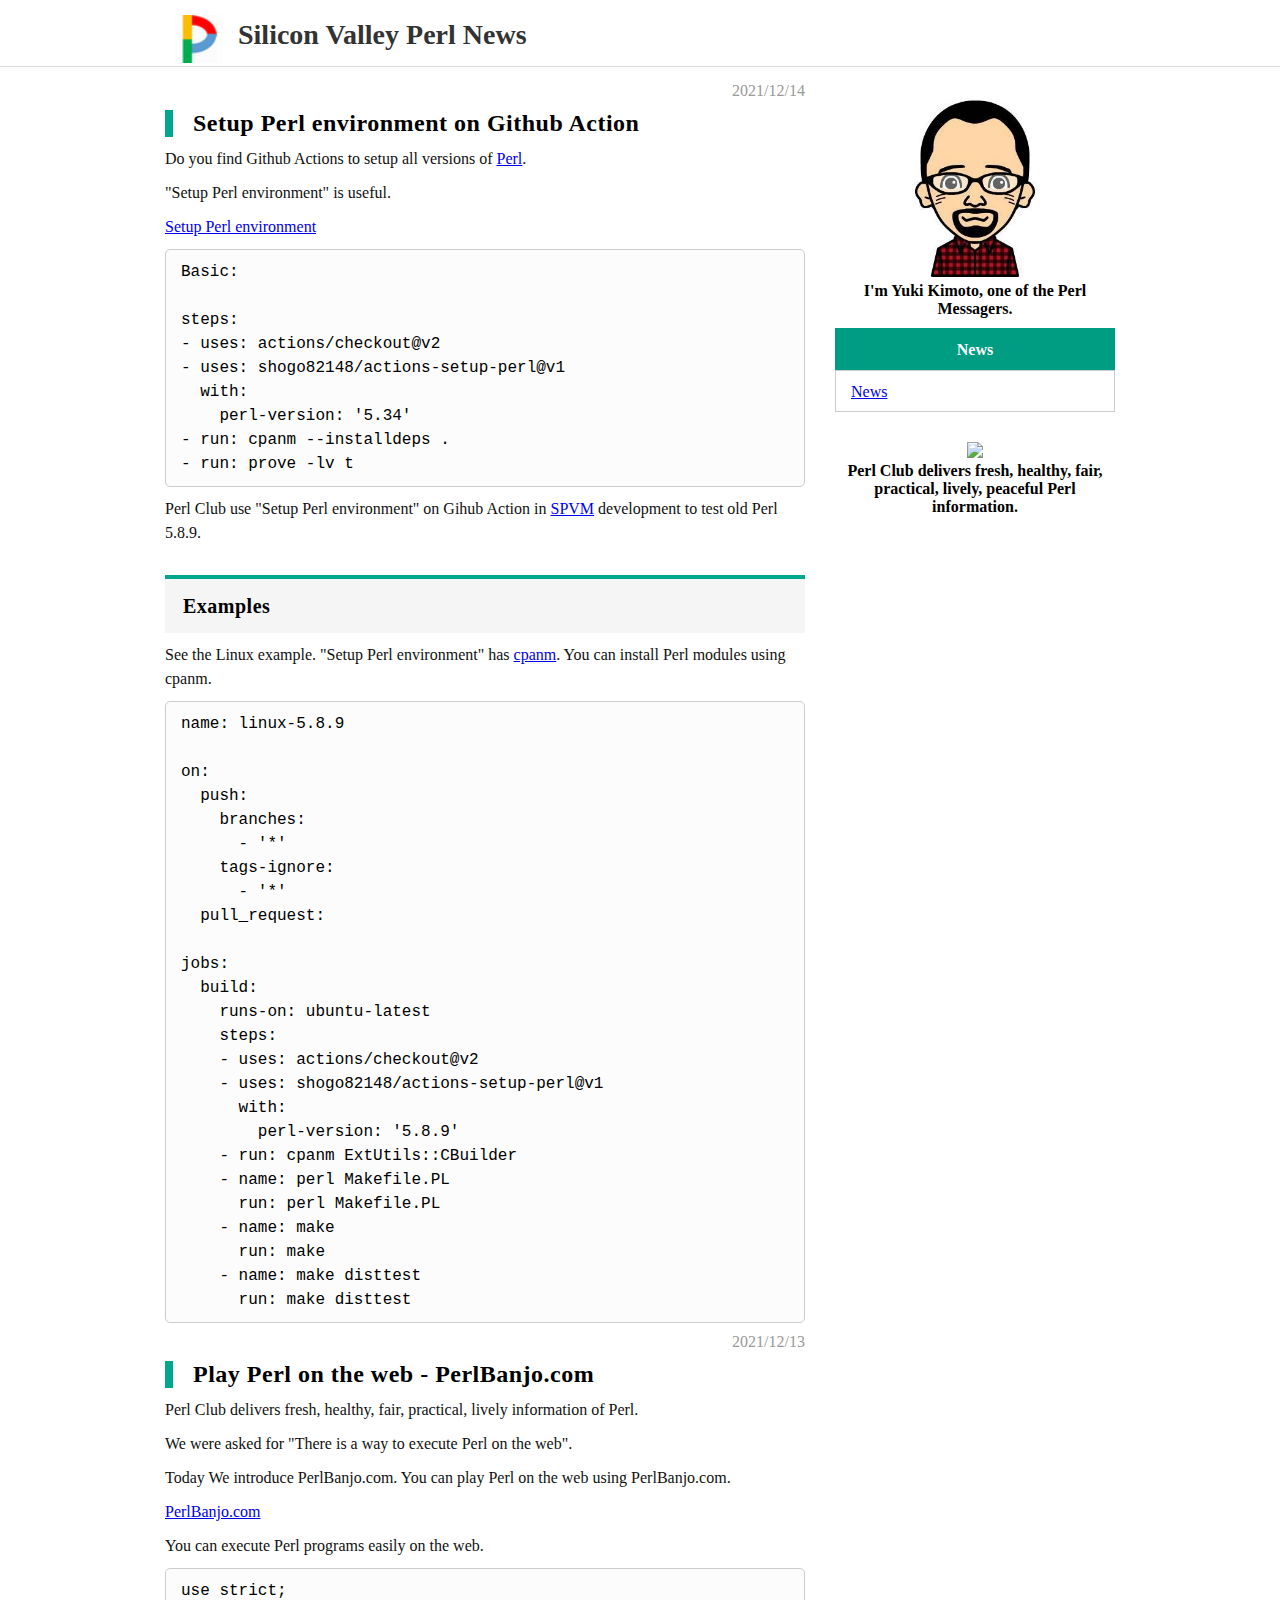
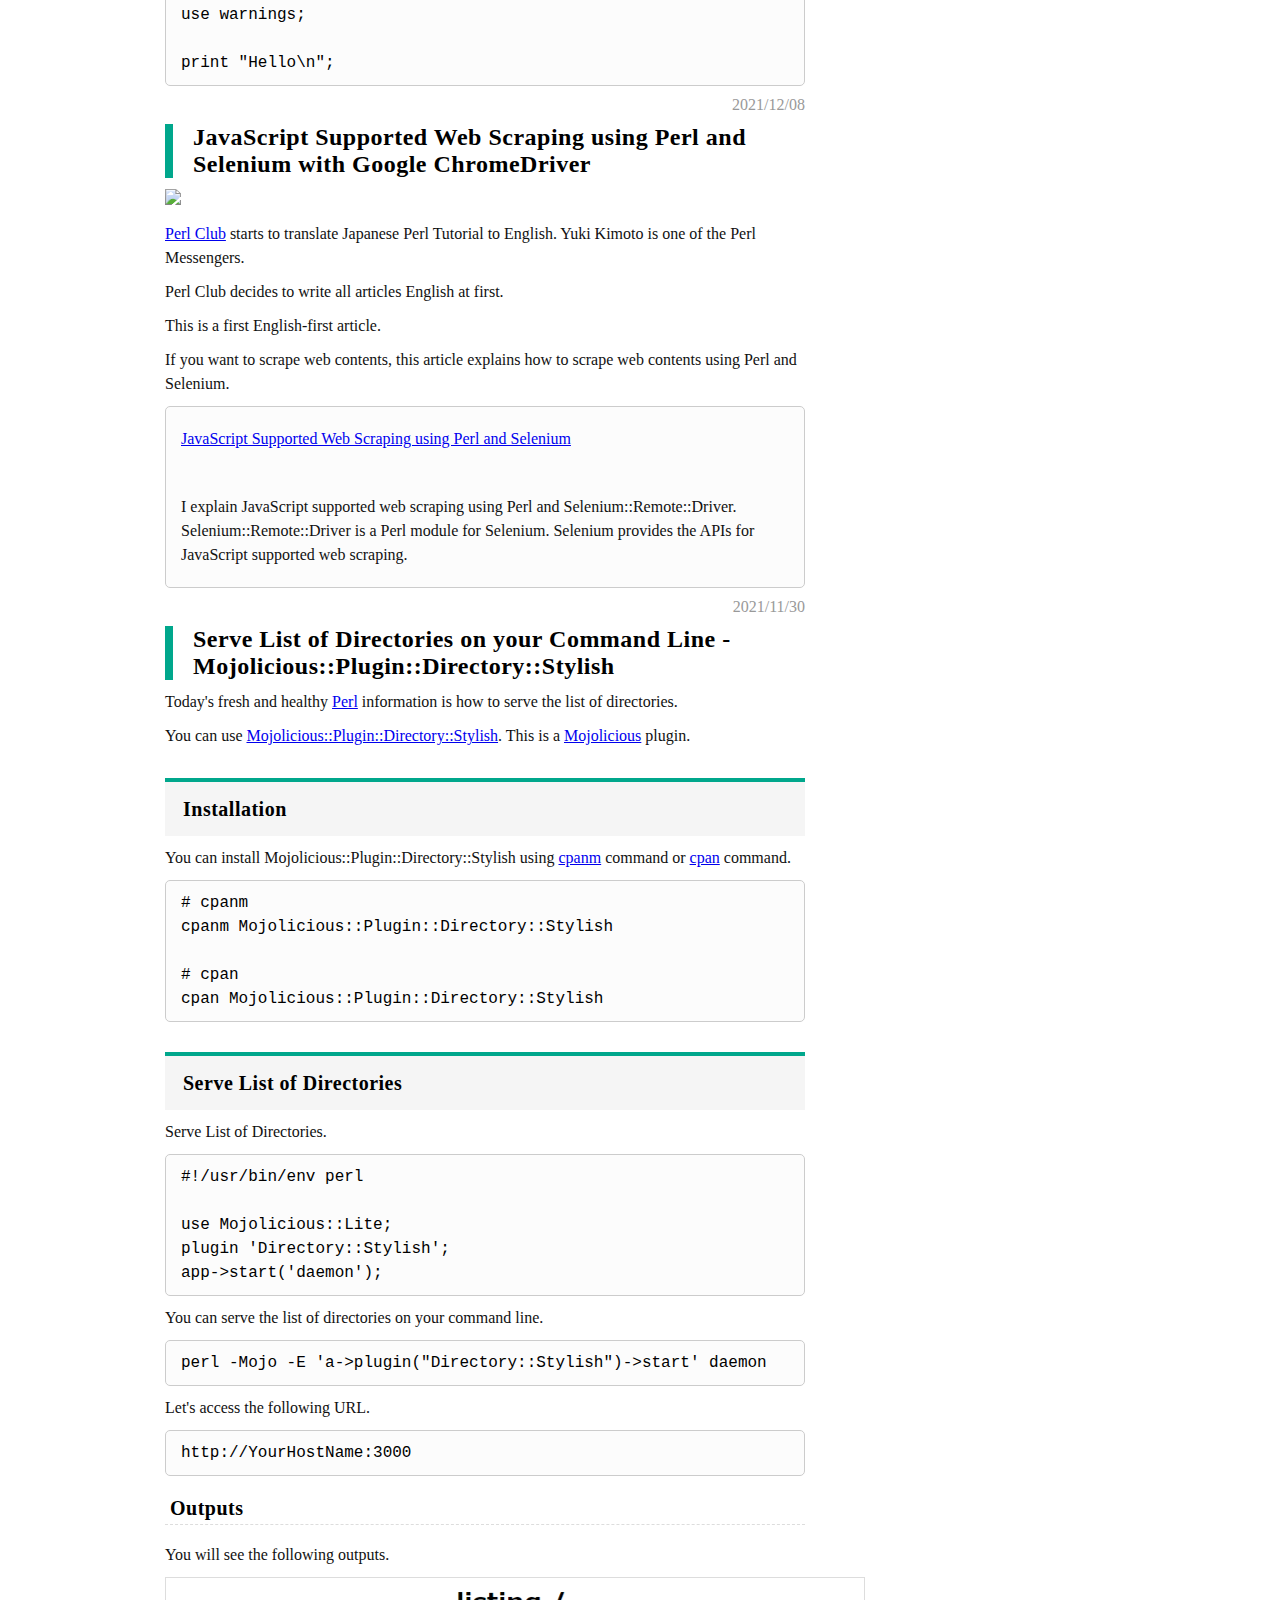
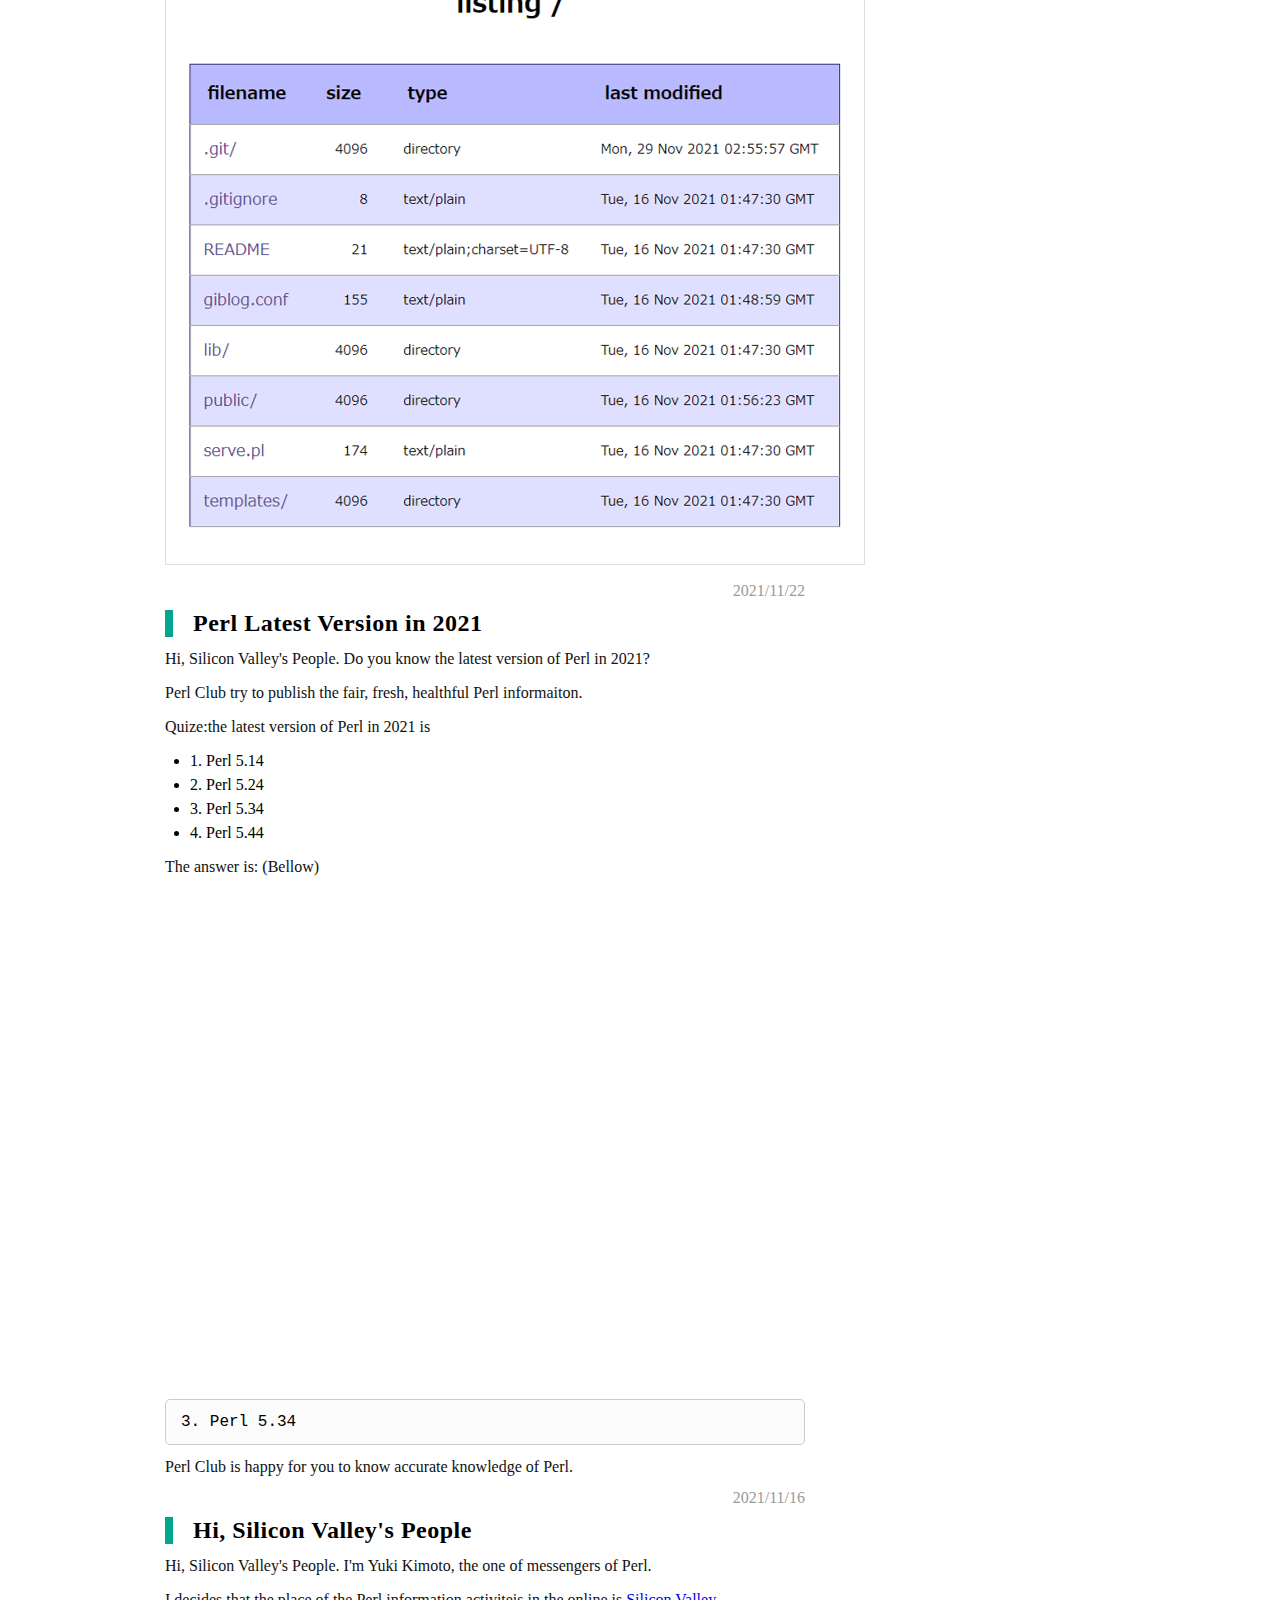
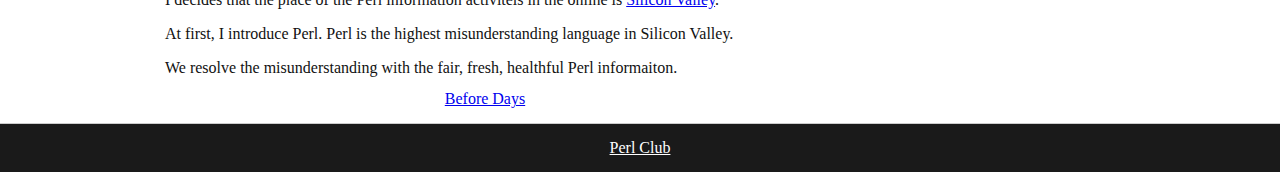
==== commit 60fa0458: ""Published by Giblog at 2021-12-14 12:07:46"" ====
--- a/index.html
+++ b/index.html
@@ -17,7 +17,7 @@
   gtag('config', 'G-SDHRVPJTWN');
 </script>
 
-<title>Silicon Valley's Perl News Letters</title>
+<title>Silicon Valley Perl News</title>
 <meta name="description" content="Site description">
   </head>
   <body>
@@ -26,7 +26,7 @@
         <!-- header -->
 <div class="main">
   <h1>
-    <a href="/">Silicon Valley's Perl News Letters</a>
+    <a href="/">Silicon Valley Perl News</a>
   </h1>
 </div>
 
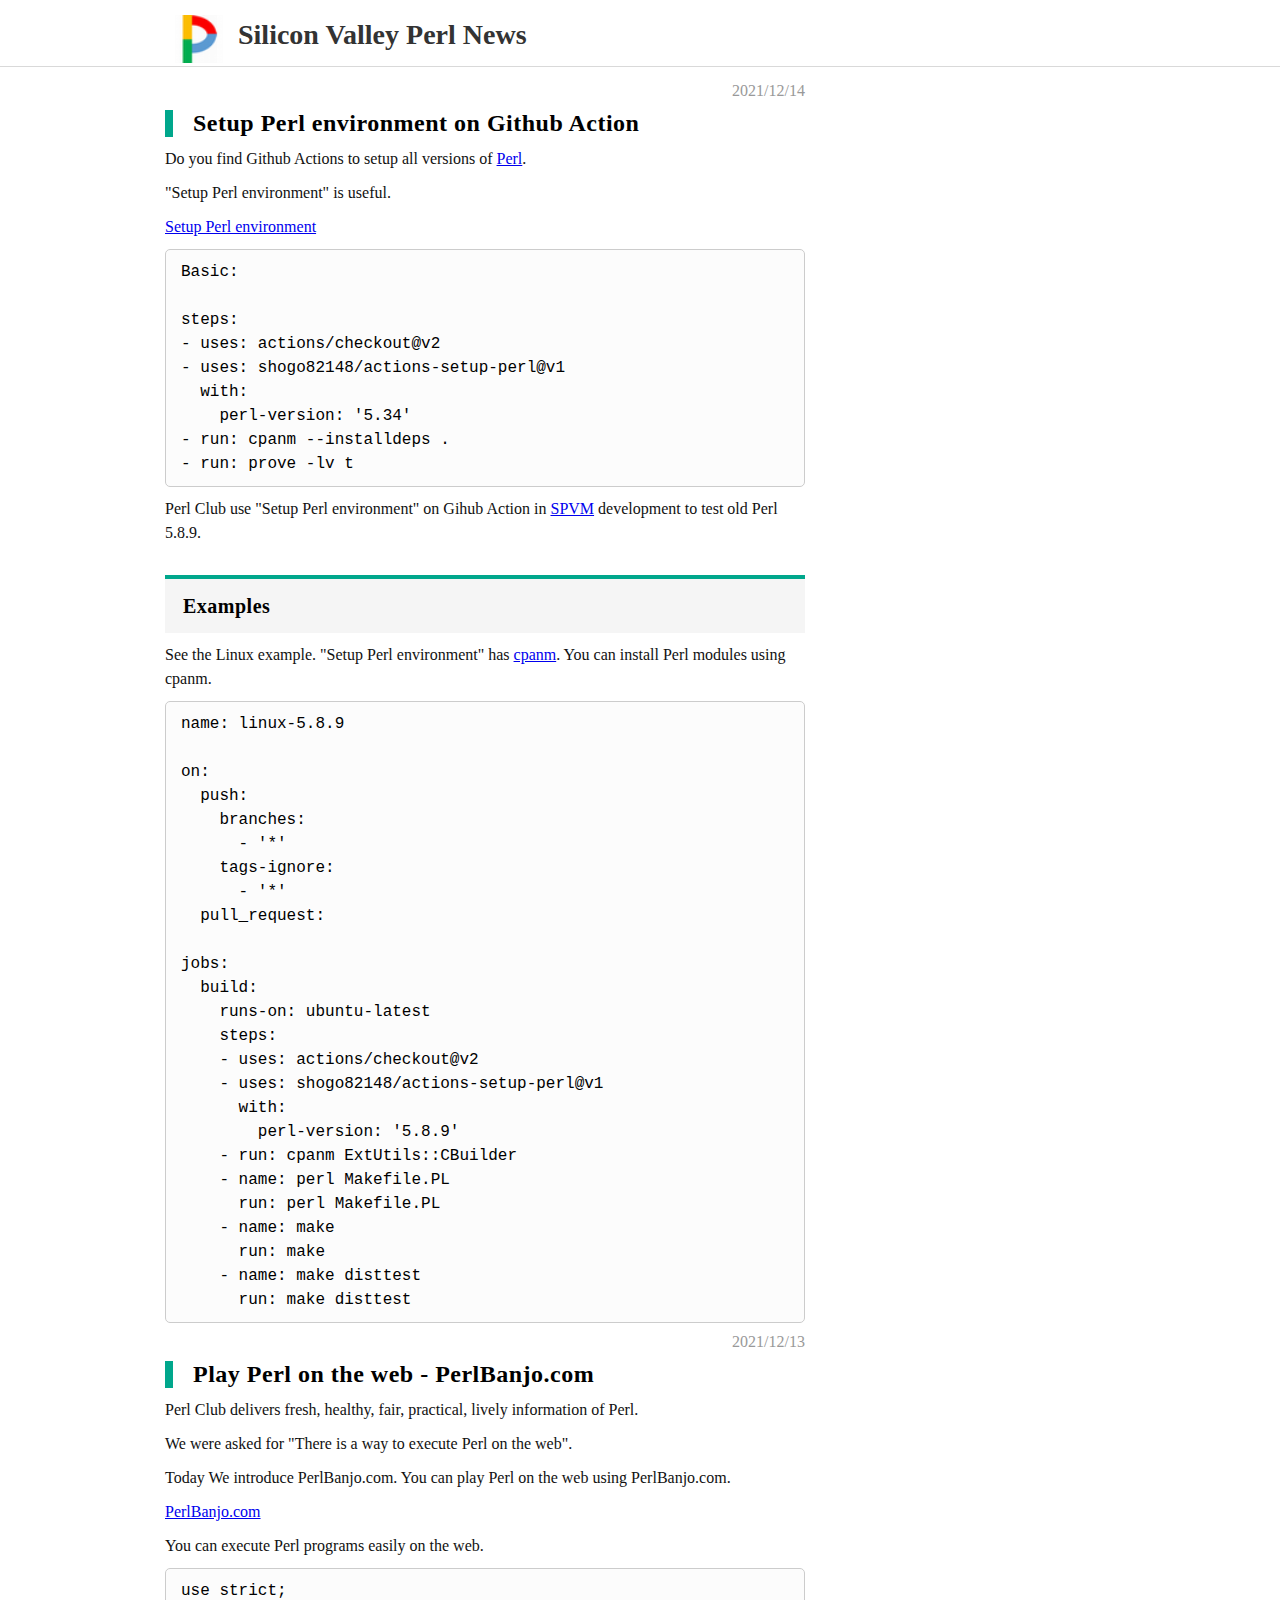
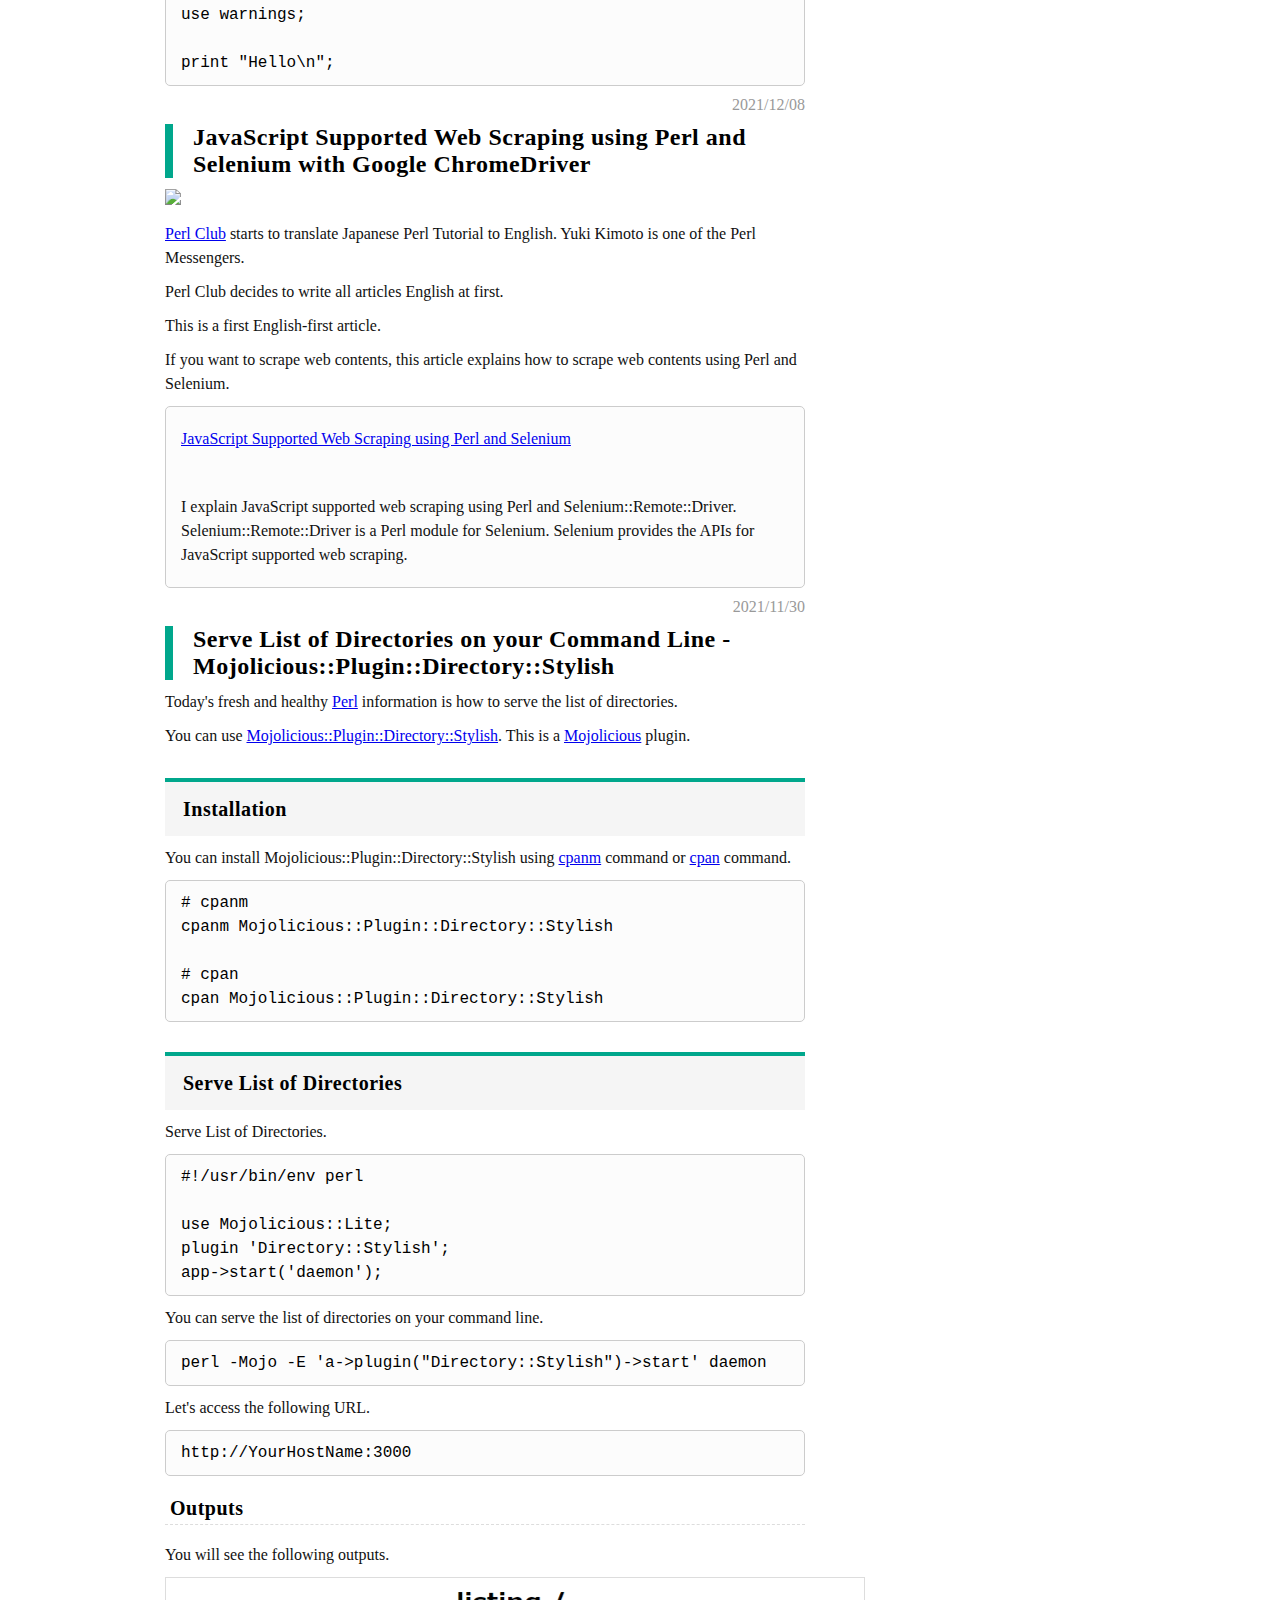
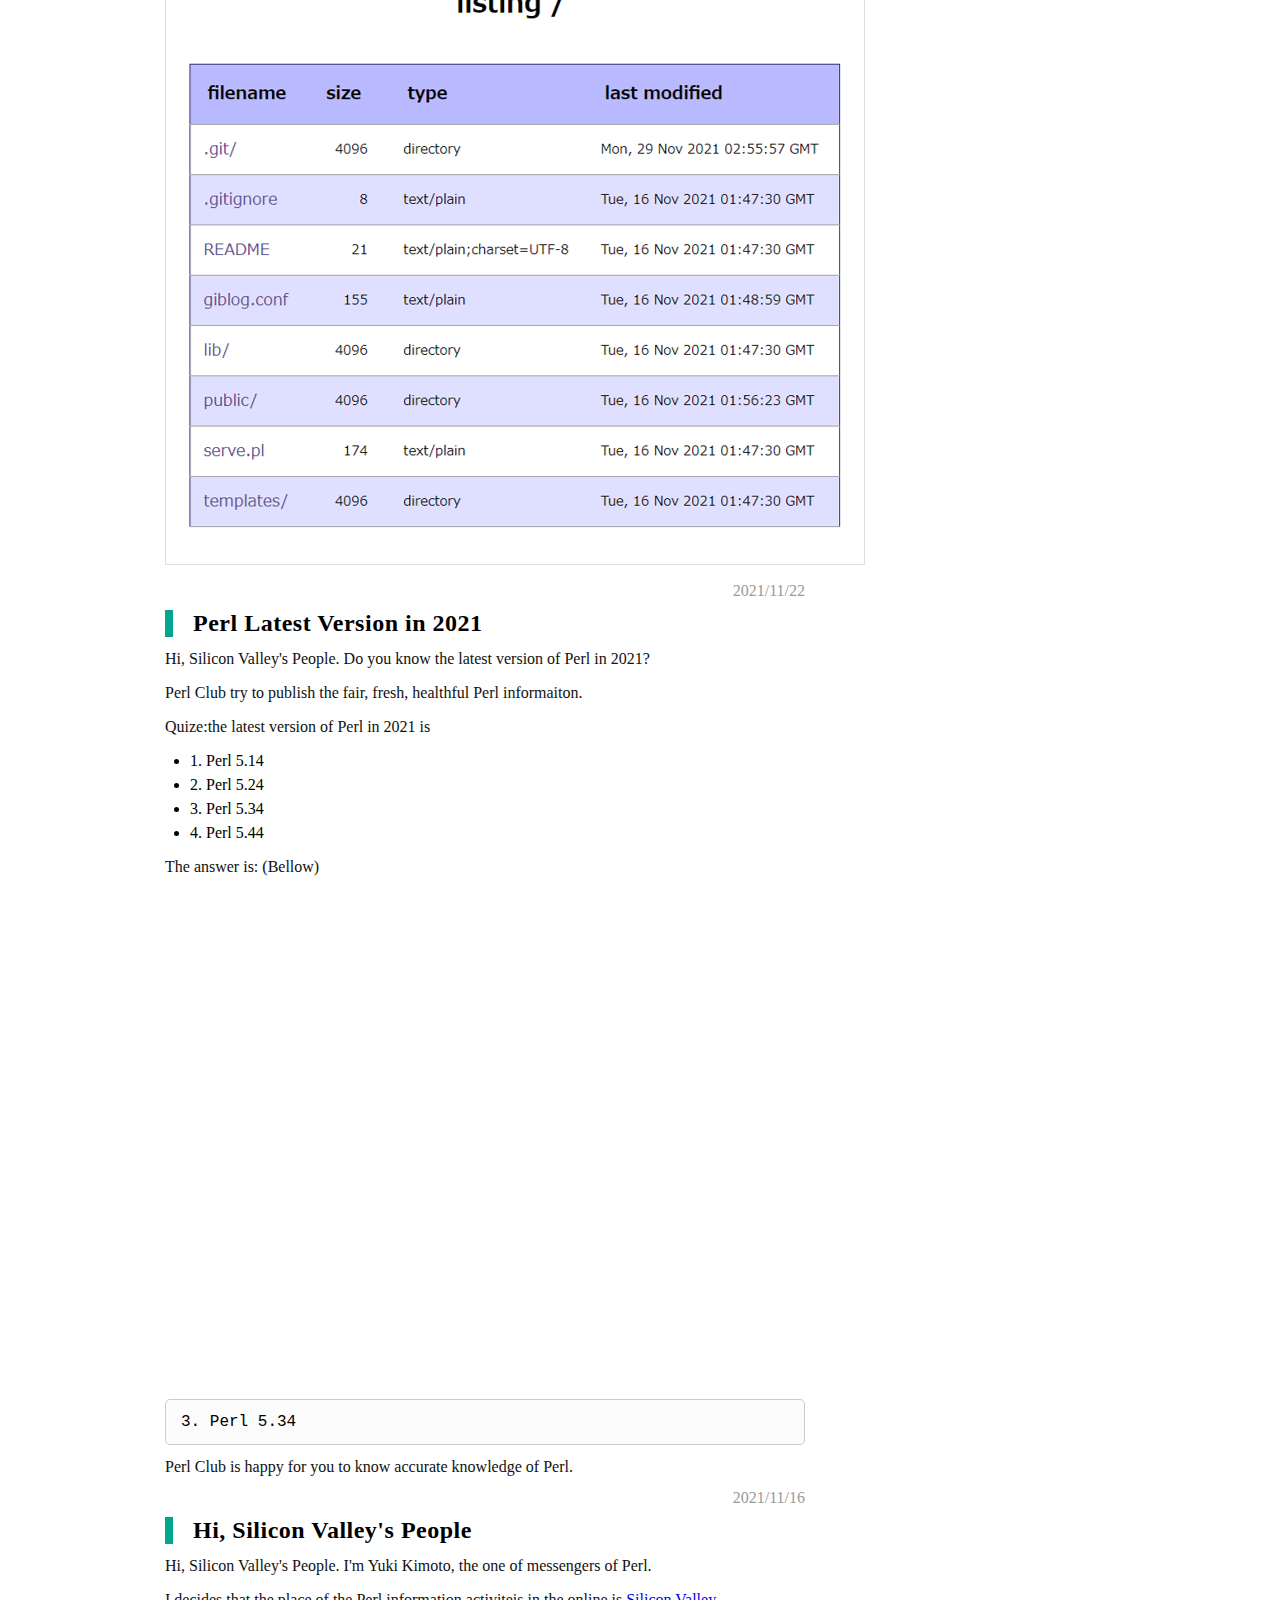
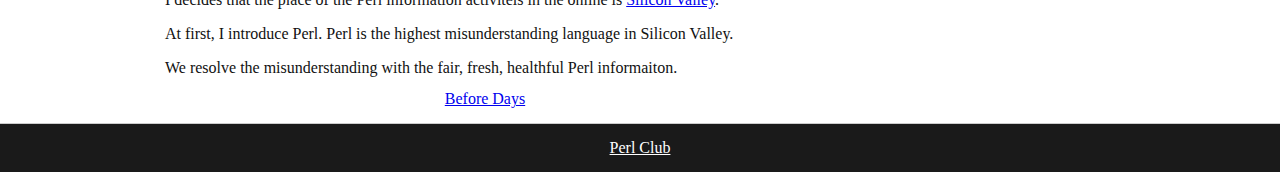
==== commit a2c3f896: ""Published by Giblog at 2022-06-12 07:37:55"" ====
--- a/index.html
+++ b/index.html
@@ -1,7 +1,11 @@
 <!DOCTYPE html>
 <html>
   <head>
-    <!-- meta -->
+    <!-- Google Automatic Advertising -->
+<script async src="https://pagead2.googlesyndication.com/pagead/js/adsbygoogle.js?client=ca-pub-4525414114581084"
+     crossorigin="anonymous"></script>
+
+<!-- meta -->
 <meta charset="UTF-8">
 <meta name="viewport" content="width=device-width,initial-scale=1.0,minimum-scale=1.0">
 <link rel="icon" type="image/x-icon" href="/images/siliconvalley_logo.png">
@@ -312,32 +316,7 @@
 <div class="before-days"><a href="/list.html">Before Days</a></div>
         </div>
         <div class="side">
-          <!-- side -->
-<div style="text-align:center">
-  <img src="/images/kimoto.jpg" style="width:180px;">
-  <div style="font-weight:bold;margin-bottom:10px;">
-    I'm Yuki Kimoto, one of the Perl Messagers.
-  </div>
-</div>
-
-<div class="side_list">
-  <div class="side_list_title">
-    News
-  </div>
-  <ul>
-    <li><a href="/list.html">News</a></li>
-  </ul>
-</div>
-
-<div style="text-align:center">
-  <div>
-    <a href="https://perlclub.net/en"><img src="https://perlclub.net/images/corporate/perl_club_company_logo.png"></a>
-  </div>
-  <div>
-    <b>Perl Club delivers fresh, healthy, fair, practical, lively, peaceful Perl information.</b>
-  </div>
-</div>
-
+          
         </div>
       </div>
       <div class="footer">
